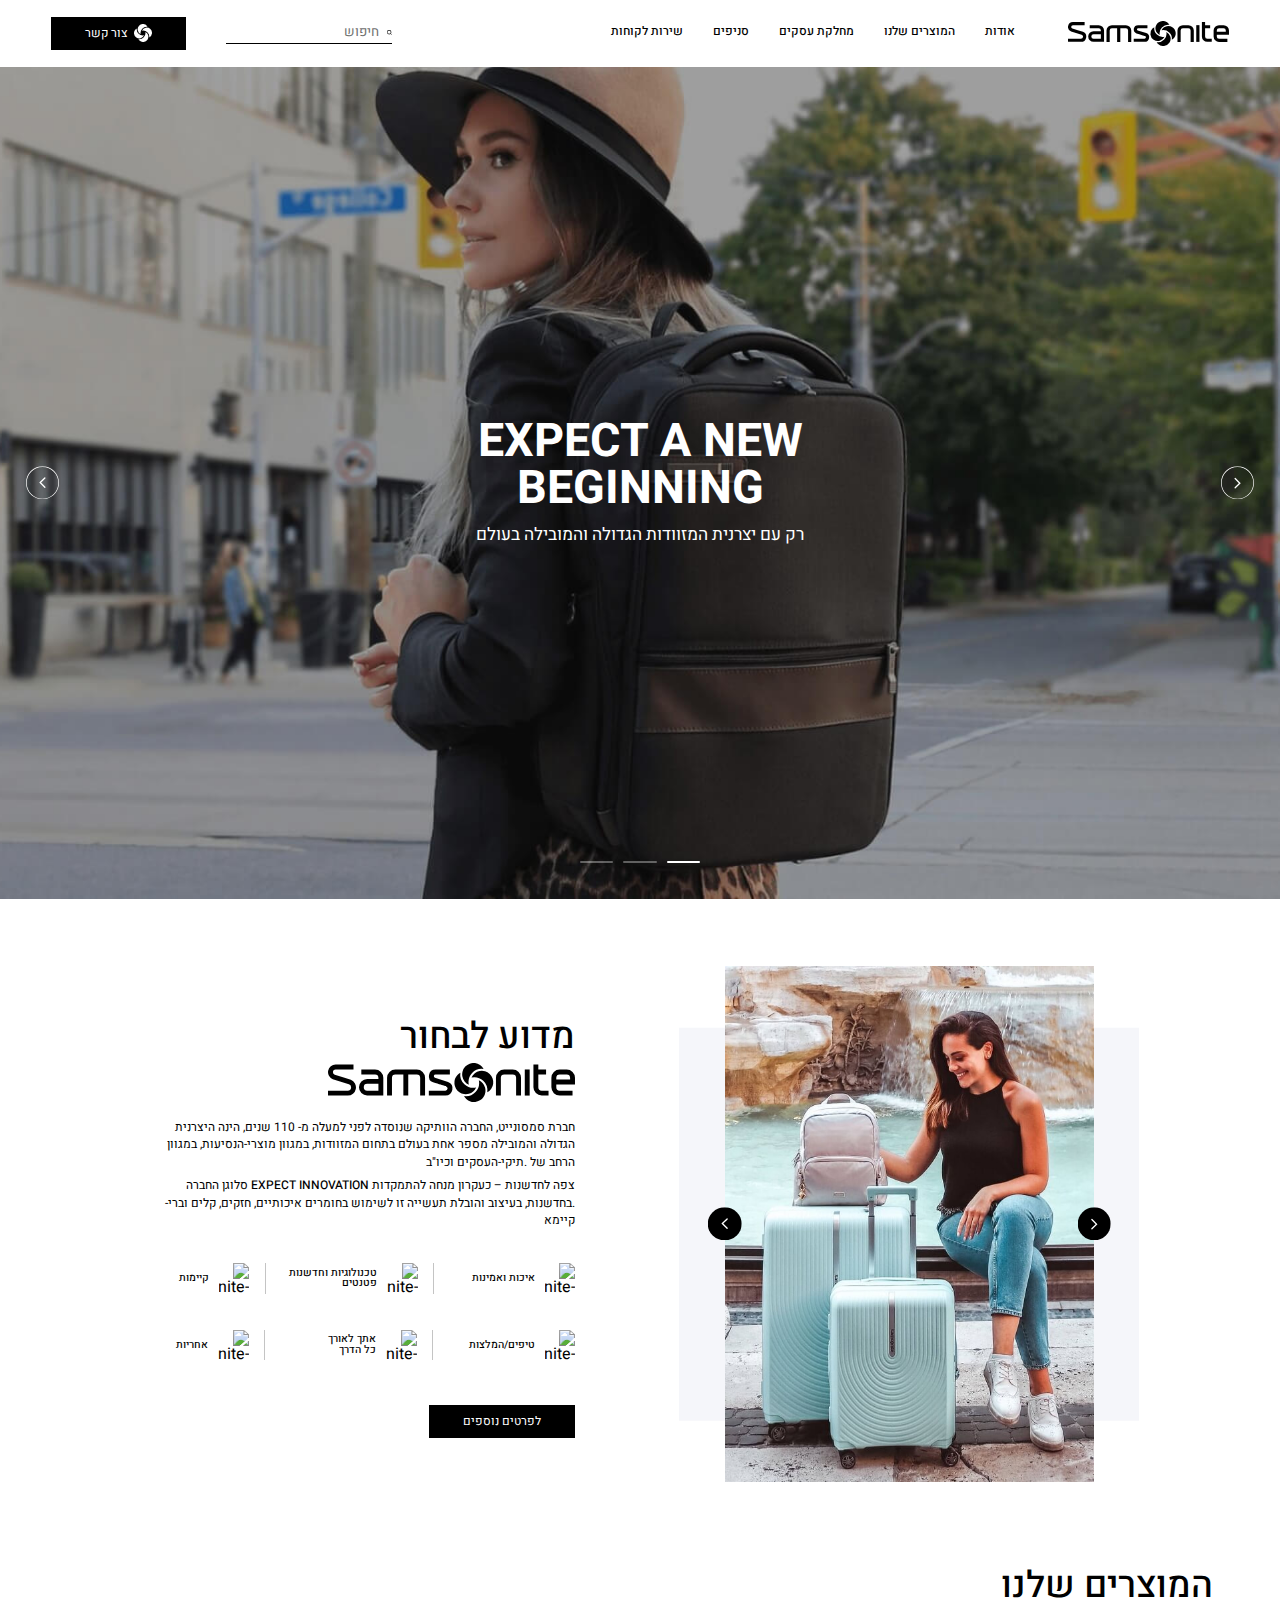
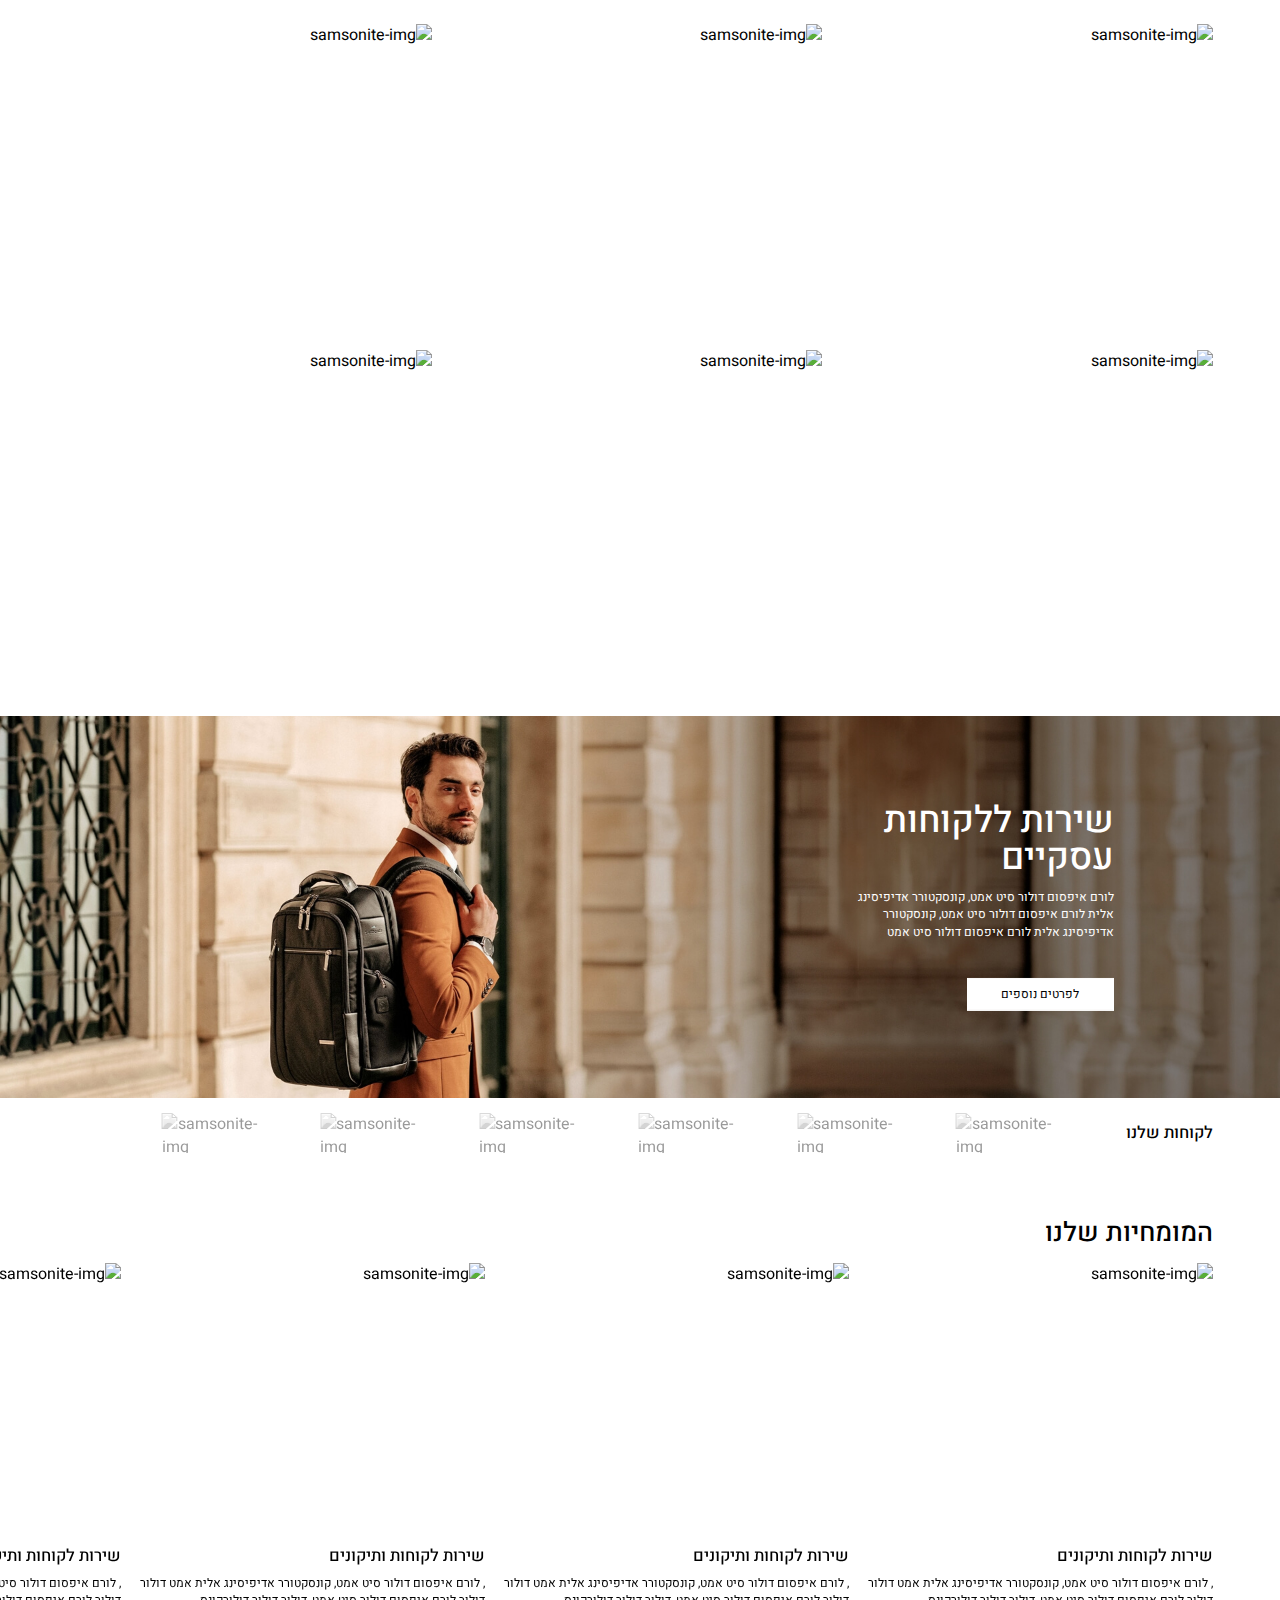
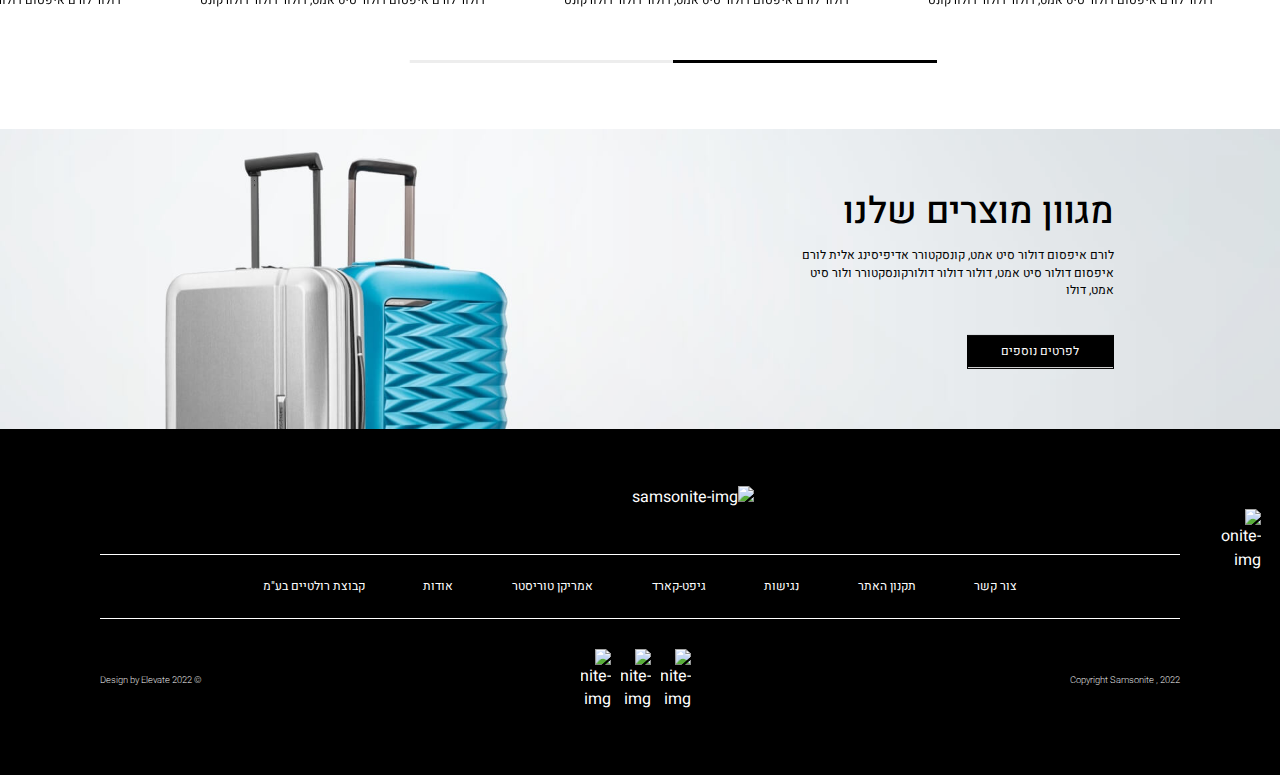
==== index.html @ e9f5799f "[ADD] - Homepage" ====
<!DOCTYPE html>
<html lang="he-IL" dir="rtl">

<head>
  <!-- Meta -->
  <meta charset="UTF-8">
  <meta name="viewport" content="width=device-width, initial-scale=1.0">
  <meta name="description" content="Samsonite">
  <title>Samsonite</title>

  <!-- Font -->
  <link rel="preconnect" href="https://fonts.googleapis.com">
  <link rel="preconnect" href="https://fonts.gstatic.com" crossorigin>
  <link href="https://fonts.googleapis.com/css2?family=Heebo:wght@300;400;500;700&display=swap" rel="stylesheet">

  <!-- Style (Vendor) -->
  <link rel="stylesheet" href="css/swiper-bundle.min.css">

  <!-- Style -->
  <link rel="stylesheet" href="css/elevate-framework.css">
  <link rel="stylesheet" href="css/style.css">

  <!-- Favicon -->
  <link rel="icon" href="img/favicon.png">
</head>

<body class="home-page">

  <!-- Header -->
  <header class="header">
    <div class="container">
      <!-- Hamburger -->
      <div class="header-hamburger d-mobile">
        <a href="#"><img class="lazy" data-src="img/global/hamburger.svg" alt="samsonite-img"></a>
      </div>
      <!-- Logo -->
      <div class="header-logo">
        <a href="#">
          <img class="lazy" data-src="img/global/logo.svg" alt="samsonite-img">
        </a>
      </div>
      <!-- Menu -->
      <div class="header-menu">
        <!-- Links -->
        <div class="header-links">
          <ul class="f-d-18 f-m-40 medium">
            <!-- Item -->
            <li>
              <a href="#">
                אודות
              </a>
            </li>
            <!-- Item -->
            <li>
              <a href="#" class="header-dropdown-collapse">המוצרים שלנו</a>
              <div class="header-dropdown-menu">
                <!-- Accordion -->
                <div class="accordion">
                  <!-- Collapsible -->
                  <div class="collapsible">
                    <!-- Toggler -->
                    <div class="collapse-toggler f-d-18 f-m-34 medium">
                      <img class="lazy d-desktop" data-src="img/global/menu-img-1.jpg" alt="samsonite-img">
                      תיקי עסקים/מחשב
                      <div class="simbol d-mobile">
                        <div class="plus">+</div>
                        <div class="minus">-</div>
                      </div>
                    </div>
                    <!-- Collapse -->
                    <div class="collapse">
                      <div>
                        <p class="f-d-18 f-m-30 light">
                          <a href="#">תיקי גב</a>
                        </p>
                        <p class="f-d-18 f-m-30 light">
                          <a href="#">תיקי צד</a>
                        </p>
                        <p class="f-d-18 f-m-30 light">
                          <a href="#">תיקים על גלגלים</a>
                        </p>
                      </div>
                    </div>
                  </div>
                  <!-- Collapsible -->
                  <div class="collapsible">
                    <!-- Toggler -->
                    <div class="collapse-toggler f-d-18 f-m-34 medium">
                      <img class="lazy d-desktop" data-src="img/global/menu-img-2.jpg" alt="samsonite-img">
                      מזוודות
                      <div class="simbol d-mobile">
                        <div class="plus">+</div>
                        <div class="minus">-</div>
                      </div>
                    </div>
                    <!-- Collapse -->
                    <div class="collapse">
                      <div>
                        <p class="f-d-18 f-m-30 light">
                          <a href="#">קשיחות</a>
                        </p>
                        <p class="f-d-18 f-m-30 light">
                          <a href="#">רכות</a>
                        </p>
                      </div>
                    </div>
                  </div>
                  <!-- Collapsible -->
                  <div class="collapsible">
                    <!-- Toggler -->
                    <div class="collapse-toggler f-d-18 f-m-34 medium">
                      <img class="lazy d-desktop" data-src="img/global/menu-img-3.jpg" alt="samsonite-img">
                      תיקי ילדים
                      <div class="simbol d-mobile">
                        <div class="plus">+</div>
                        <div class="minus">-</div>
                      </div>
                    </div>
                    <!-- Collapse -->
                    <div class="collapse">
                      <div>
                        <p class="f-d-18 f-m-30 light">
                          <a href="#">דיסני</a>
                        </p>
                        <p class="f-d-18 f-m-30 light">
                          <a href="#">תיקי גב ופנאי</a>
                        </p>
                        <p class="f-d-18 f-m-30 light">
                          <a href="#">מזוודות</a>
                        </p>
                      </div>
                    </div>
                  </div>
                  <!-- Collapsible -->
                  <div class="collapsible">
                    <!-- Toggler -->
                    <div class="collapse-toggler f-d-18 f-m-34 medium">
                      <img class="lazy d-desktop" data-src="img/global/menu-img-4.jpg" alt="samsonite-img">
                      תיקי נשים
                      <div class="simbol d-mobile">
                        <div class="plus">+</div>
                        <div class="minus">-</div>
                      </div>
                    </div>
                    <!-- Collapse -->
                    <div class="collapse">
                      <div>
                        <p class="f-d-18 f-m-30 light">
                          <a href="#">תיקי עסקים/מחשב</a>
                        </p>
                        <p class="f-d-18 f-m-30 light">
                          <a href="#">אופנה</a>
                        </p>
                      </div>
                    </div>
                  </div>
                  <!-- Collapsible -->
                  <div class="collapsible">
                    <!-- Toggler -->
                    <div class="collapse-toggler f-d-18 f-m-34 medium">
                      <img class="lazy d-desktop" data-src="img/global/menu-img-5.jpg" alt="samsonite-img">
                      מוצרים נלווים
                      <div class="simbol d-mobile">
                        <div class="plus">+</div>
                        <div class="minus">-</div>
                      </div>
                    </div>
                    <!-- Collapse -->
                    <div class="collapse">
                      <div>
                        <p class="f-d-18 f-m-30 light">
                          <a href="#">אביזרי נוחות לנסיעה</a>
                        </p>
                        <p class="f-d-18 f-m-30 light">
                          <a href="#">תיקי רחצה</a>
                        </p>
                        <p class="f-d-18 f-m-30 light">
                          <a href="#">מטריות</a>
                        </p>
                        <p class="f-d-18 f-m-30 light">
                          <a href="#">ארנקים</a>
                        </p>
                      </div>
                    </div>
                  </div>
                  <!-- Collapsible -->
                  <div class="collapsible">
                    <!-- Toggler -->
                    <div class="collapse-toggler f-d-18 f-m-34 medium">
                      <img class="lazy d-desktop" data-src="img/global/menu-img-6.jpg" alt="samsonite-img">
                      חדש
                      <div class="simbol d-mobile">
                        <div class="plus">+</div>
                        <div class="minus">-</div>
                      </div>
                    </div>
                    <!-- Collapse -->
                    <div class="collapse">
                      <div>
                        <p class="f-d-18 f-m-30 light">
                          <a href="#">קולקציות חדשות</a>
                        </p>
                        <p class="f-d-18 f-m-30 light">
                          <a href="#">מבצעים</a>
                        </p>
                      </div>
                    </div>
                  </div>
                </div>
              </div>
            </li>
            <!-- Item -->
            <li>
              <a href="#">
                מחלקת עסקים
              </a>
            </li>
            <!-- Item -->
            <li>
              <a href="#">
                סניפים
              </a>
            </li>
            <!-- Item -->
            <li>
              <a href="#">
                שירות לקוחות
              </a>
            </li>
          </ul>
        </div>
      </div>
      <!-- Search -->
      <div class="header-search">
        <div class="d-desktop">
          <form>
            <a href="#"><img class="lazy" data-src="img/icons/search.svg" alt="samsonite-img"></a>
            <input type="text" class="f-d-20" placeholder="חיפוש">
          </form>
        </div>
        <div class="d-mobile">
          <a href="#"><img class="lazy" data-src="img/icons/search.svg" alt="samsonite-img"></a>
        </div>
      </div>
      <!-- Btn -->
      <div class="header-btn d-desktop">
        <a href="#" class="btn btn-secondary"><span><img class="lazy" data-src="img/global/logo-icon.svg" alt="samsonite-img"> צור קשר</span></a>
      </div>
    </div>
  </header>

  <!-- Banner -->
  <div class="banner">
    <div class="swiper">
      <div class="swiper-wrapper">
        <!-- Slide -->
        <div class="swiper-slide">
          <!-- Text -->
          <div class="text">
            <h1 class="f-d-70 f-m-75">EXPECT A NEW
              <br>BEGINNING</h1>
            <p class="f-d-26 f-m-32">רק עם יצרנית המזוודות הגדולה והמובילה בעולם</p>
          </div>
          <!-- Img -->
          <div class="img">
            <picture>
              <source media="(min-width:1024px)" srcset="img/home/banner.jpg">
              <img class="lazy" data-src="img/home/banner-mobile.jpg" alt="samsonite-img">
            </picture>
          </div>
        </div>
        <!-- Slide -->
        <div class="swiper-slide">
          <!-- Text -->
          <div class="text">
            <h1 class="f-d-70 f-m-75">EXPECT A NEW
              <br>BEGINNING</h1>
            <p class="f-d-26 f-m-32">רק עם יצרנית המזוודות הגדולה והמובילה בעולם</p>
          </div>
          <!-- Img -->
          <div class="img">
            <picture>
              <source media="(min-width:1024px)" srcset="img/home/banner.jpg">
              <img class="lazy" data-src="img/home/banner-mobile.jpg" alt="samsonite-img">
            </picture>
          </div>
        </div>
        <!-- Slide -->
        <div class="swiper-slide">
          <!-- Text -->
          <div class="text">
            <h1 class="f-d-70 f-m-75">EXPECT A NEW
              <br>BEGINNING</h1>
            <p class="f-d-26 f-m-32">רק עם יצרנית המזוודות הגדולה והמובילה בעולם</p>
          </div>
          <!-- Img -->
          <div class="img">
            <picture>
              <source media="(min-width:1024px)" srcset="img/home/banner.jpg">
              <img class="lazy" data-src="img/home/banner-mobile.jpg" alt="samsonite-img">
            </picture>
          </div>
        </div>
      </div>
      <div class="swiper-pagination"></div>
      <div class="swiper-navigation">
        <a href="#" class="prev"><img class="lazy" data-src="img/icons/chevron-right-circle.svg" alt="samsonite-img"></a>
        <a href="#" class="next"><img class="lazy" data-src="img/icons/chevron-left-circle.svg" alt="samsonite-img"></a>
      </div>
    </div>
  </div>

  <!-- Why -->
  <div class="why">
    <div class="container">
      <!-- Img -->
      <div class="img d-desktop">
        <div class="swiper">
          <div class="swiper-wrapper">
            <!-- Slide -->
            <div class="swiper-slide">
              <img class="lazy" data-src="img/home/why.jpg" alt="samsonite-img">
            </div>
            <!-- Slide -->
            <div class="swiper-slide">
              <img class="lazy" data-src="img/home/why.jpg" alt="samsonite-img">
            </div>
            <!-- Slide -->
            <div class="swiper-slide">
              <img class="lazy" data-src="img/home/why.jpg" alt="samsonite-img">
            </div>
          </div>
          <div class="swiper-navigation">
            <a href="#" class="prev"><img class="lazy" data-src="img/icons/chevron-right-circle-black.svg" alt="samsonite-img"></a>
            <a href="#" class="next"><img class="lazy" data-src="img/icons/chevron-left-circle-black.svg" alt="samsonite-img"></a>
          </div>
        </div>
      </div>
      <!-- Text -->
      <div class="text">
        <h2 class="f-d-55 f-m-55 medium">מדוע לבחור <img class="lazy" data-src="img/global/logo.svg" alt="samsonite-img"></h2>
        <div class="text-collapse">
          <div class="text-content">
            <p class="f-d-18 f-m-30"> חברת סמסונייט, החברה הוותיקה שנוסדה לפני למעלה מ- 110 שנים, הינה היצרנית הגדולה
              והמובילה מספר אחת בעולם בתחום המזוודות, במגוון מוצרי-הנסיעות, במגוון הרחב של
             .תיקי-העסקים וכיו"ב</p>
            <p class="f-d-18 f-m-30">
              צפה לחדשנות – כעקרון מנחה להתמקדות <span class="medium">EXPECT INNOVATION</span> סלוגן החברה
              .בחדשנות, בעיצוב והובלת תעשייה זו לשימוש בחומרים איכותיים, חזקים, קלים וברי-קיימא
            </p>
          </div>
          <div class="text-collapse-toggler d-mobile">
            <a href="#" class="f-m-30 medium">קרא עוד <span class="bold">+</span></a>
          </div>
        </div>
        <div class="icons">
          <ul>
            <!-- Item -->
            <li>
              <img class="lazy" data-src="img/icons/shield.svg" alt="samsonite-img">
              <p class="f-d-16 f-m-30 medium">איכות ואמינות</p>
            </li>
            <!-- Item -->
            <li>
              <img class="lazy" data-src="img/icons/suitcase.svg" alt="samsonite-img">
              <p class="f-d-16 f-m-30 medium"> טכנולוגיות וחדשנות
                פטנטים</p>
            </li>
            <!-- Item -->
            <li>
              <img class="lazy" data-src="img/icons/shield.svg" alt="samsonite-img">
              <p class="f-d-16 f-m-30 medium"> קיימות</p>
            </li>
            <!-- Item -->
            <li>
              <img class="lazy" data-src="img/icons/lightbulb.svg" alt="samsonite-img">
              <p class="f-d-16 f-m-30 medium">טיפים/המלצות</p>
            </li>
            <!-- Item -->
            <li>
              <img class="lazy" data-src="img/icons/checkmark.svg" alt="samsonite-img">
              <p class="f-d-16 f-m-30 medium">אתך לאורך
               <br> כל הדרך</p>
            </li>
            <!-- Item -->
            <li>
              <img class="lazy" data-src="img/icons/shield.svg" alt="samsonite-img">
              <p class="f-d-16 f-m-30 medium">אחריות</p>
            </li>
          </ul>
        </div>
        <div class="d-desktop">
          <a href="#" class="btn btn-secondary"><span>לפרטים נוספים</span></a>
        </div>
      </div>
    </div>
  </div>

  <!-- Categories Display -->
  <div class="categories-display">
    <div class="container">
      <h2 class="f-d-55 f-m-55 medium">המוצרים שלנו</h2>
      <ul>
        <!-- Item -->
        <li>
          <div>
            <div class="img">
              <img class="lazy" data-src="img/home/category-1.jpg" alt="samsonite-img">
            </div>
            <div class="text">
              <h3 class="f-d-45 f-m-48 medium">תיקי עסקים/מחשב</h3>
              <p class="f-d-18 f-m-30">תיקי גב | תיקי צד | תיקים על גלגלים</p>
              <a href="#" class="btn btn-primary"><span>גלו עוד</span></a>
            </div>
          </div>
        </li>
        <!-- Item -->
        <li>
          <div>
            <div class="img">
              <img class="lazy" data-src="img/home/category-2.jpg" alt="samsonite-img">
            </div>
            <div class="text">
              <h3 class="f-d-45 f-m-48 medium">מזוודות</h3>
              <p class="f-d-18 f-m-30">קשיחות | רכות</p>
              <a href="#" class="btn btn-primary"><span>גלו עוד</span></a>
            </div>
          </div>
        </li>
        <!-- Item -->
        <li>
          <div>
            <div class="img">
              <img class="lazy" data-src="img/home/category-3.jpg" alt="samsonite-img">
            </div>
            <div class="text">
              <h3 class="f-d-45 f-m-48 medium">תיקי נשים</h3>
              <p class="f-d-18 f-m-30">תיקי עסקים/מחשב | אופנה</p>
              <a href="#" class="btn btn-primary"><span>גלו עוד</span></a>
            </div>
          </div>
        </li>
        <!-- Item -->
        <li>
          <div>
            <div class="img">
              <img class="lazy" data-src="img/home/category-4.jpg" alt="samsonite-img">
            </div>
            <div class="text">
              <h3 class="f-d-45 f-m-48 medium">תיקי ילדים</h3>
              <p class="f-d-18 f-m-30">דיסני | תיקי גב ופנאי | מזוודות</p>
              <a href="#" class="btn btn-primary"><span>גלו עוד</span></a>
            </div>
          </div>
        </li>
        <!-- Item -->
        <li>
          <div>
            <div class="img">
              <img class="lazy" data-src="img/home/category-5.jpg" alt="samsonite-img">
            </div>
            <div class="text">
              <h3 class="f-d-45 f-m-48 medium">מוצרים נלווים</h3>
              <p class="f-d-18 f-m-30">אביזרי נוחות לנסיעה | תיקי רחצה | מטריות | ארנקים</p>
              <a href="#" class="btn btn-primary"><span>גלו עוד</span></a>
            </div>
          </div>
        </li>
        <!-- Item -->
        <li>
          <div>
            <div class="img">
              <img class="lazy" data-src="img/home/category-6.jpg" alt="samsonite-img">
            </div>
            <div class="text">
              <h3 class="f-d-45 f-m-48 medium">חדש</h3>
              <p class="f-d-18 f-m-30">קולקציות חדשות | מבצעים</p>
              <a href="#" class="btn btn-primary"><span>גלו עוד</span></a>
            </div>
          </div>
        </li>
      </ul>
    </div>
  </div>

  <!-- Customers -->
  <div class="customers">
    <!-- Top -->
    <div class="top">
      <div class="img">
        <picture>
          <source media="(min-width:1024px)" srcset="img/home/customers.jpg">
          <img class="lazy" data-src="img/home/customers-mobile.jpg" alt="samsonite-img">
        </picture>
      </div>
      <div class="text">
        <h2 class="f-d-55 f-m-55 medium">שירות ללקוחות
         <br> עסקיים</h2>
        <p class="f-d-18 f-m-30"> לורם איפסום דולור סיט אמט, קונסקטורר אדיפיסינג אלית
          לורם איפסום דולור סיט אמט, קונסקטורר אדיפיסינג אלית 
          לורם איפסום דולור סיט אמט</p>
        <a href="#" class="btn btn-tertiary"><span>לפרטים נוספים</span></a>
      </div>
    </div>
    <!-- Bottom -->
    <div class="bottom">
      <h3 class="f-d-25 f-m-42 medium">לקוחות שלנו</h3>
      <div class="swiper" dir="ltr">
        <div class="swiper-wrapper">
          <!-- Slide -->
          <div class="swiper-slide">
            <img class="lazy" data-src="img/global/customer-logo-1.jpg" alt="samsonite-img">
          </div>
          <!-- Slide -->
          <div class="swiper-slide">
            <img class="lazy" data-src="img/global/customer-logo-2.jpg" alt="samsonite-img">
          </div>
          <!-- Slide -->
          <div class="swiper-slide">
            <img class="lazy" data-src="img/global/customer-logo-3.jpg" alt="samsonite-img">
          </div>
          <!-- Slide -->
          <div class="swiper-slide">
            <img class="lazy" data-src="img/global/customer-logo-4.jpg" alt="samsonite-img">
          </div>
          <!-- Slide -->
          <div class="swiper-slide">
            <img class="lazy" data-src="img/global/customer-logo-5.jpg" alt="samsonite-img">
          </div>
          <!-- Slide -->
          <div class="swiper-slide">
            <img class="lazy" data-src="img/global/customer-logo-6.jpg" alt="samsonite-img">
          </div>
          <!-- Slide -->
          <div class="swiper-slide">
            <img class="lazy" data-src="img/global/customer-logo-7.jpg" alt="samsonite-img">
          </div>
        </div>
      </div>
    </div>
  </div>

  <!-- Expertise -->
  <div class="expertise">
    <div class="container">
      <h2 class="f-d-40 f-m-50 medium">המומחיות שלנו</h2>
      <div class="swiper">
        <div class="swiper-wrapper">
          <!-- Slide -->
          <div class="swiper-slide">
            <div class="img"><img class="lazy" data-src="img/home/expertise-1.jpg" alt="samsonite-img"></div>
            <div class="text">
              <h3 class="f-d-25 f-m-38 medium">שירות לקוחות ותיקונים</h3>
              <p class="f-d-18 f-m-30">, לורם איפסום דולור סיט אמט, קונסקטורר אדיפיסינג אלית אמט
                דולור דולור  לורם איפסום דולור סיט אמט, דולור דולור דולורקונס</p>
            </div>
          </div>
          <!-- Slide -->
          <div class="swiper-slide">
            <div class="img"><img class="lazy" data-src="img/home/expertise-2.jpg" alt="samsonite-img"></div>
            <div class="text">
              <h3 class="f-d-25 f-m-38 medium">שירות לקוחות ותיקונים</h3>
              <p class="f-d-18 f-m-30">, לורם איפסום דולור סיט אמט, קונסקטורר אדיפיסינג אלית אמט
                דולור דולור  לורם איפסום דולור סיט אמט, דולור דולור דולורקונס</p>
            </div>
          </div>
          <!-- Slide -->
          <div class="swiper-slide">
            <div class="img"><img class="lazy" data-src="img/home/expertise-3.jpg" alt="samsonite-img"></div>
            <div class="text">
              <h3 class="f-d-25 f-m-38 medium">שירות לקוחות ותיקונים</h3>
              <p class="f-d-18 f-m-30">, לורם איפסום דולור סיט אמט, קונסקטורר אדיפיסינג אלית אמט
                דולור דולור  לורם איפסום דולור סיט אמט, דולור דולור דולורקונס</p>
            </div>
          </div>
          <!-- Slide -->
          <div class="swiper-slide">
            <div class="img"><img class="lazy" data-src="img/home/expertise-4.jpg" alt="samsonite-img"></div>
            <div class="text">
              <h3 class="f-d-25 f-m-38 medium">שירות לקוחות ותיקונים</h3>
              <p class="f-d-18 f-m-30">, לורם איפסום דולור סיט אמט, קונסקטורר אדיפיסינג אלית אמט
                דולור דולור  לורם איפסום דולור סיט אמט, דולור דולור דולורקונס</p>
            </div>
          </div>
        </div>
        <div class="swiper-pagination"></div>
      </div>
    </div>
  </div>

  <!-- Banner 2 -->
  <div class="banner-2">
    <!-- Img -->
    <div class="img">
      <picture>
        <source media="(min-width:1024px)" srcset="img/home/banner-2.jpg">
        <img class="lazy" data-src="img/home/banner-2-mobile.jpg" alt="samsonite-img">
      </picture>
    </div>
    <!-- Text -->
    <div class="text">
      <h2 class="f-d-55 f-m-55 medium">מגוון מוצרים שלנו</h2>
      <p class="f-d-18 f-m-30">לורם איפסום דולור סיט אמט, קונסקטורר אדיפיסינג אלית לורם איפסום 
        דולור סיט אמט, דולור דולור דולורקונסקטורר ולור סיט אמט, דולו</p>
      <a href="#" class="btn btn-secondary"><span>לפרטים נוספים</span></a>
    </div>
  </div>

  <!-- Footer -->
  <div class="footer">
    <div class="container">
      <!-- Logo -->
      <div class="footer-logo">
        <img class="lazy" data-src="img/global/logo-white.svg" alt="samsonite-img">
      </div>
      <!-- Links -->
      <div class="footer-links">
        <ul class="f-d-18 f-m-38">
          <!-- Item -->
          <li>
            <a href="#">צור קשר</a>
          </li>
          <!-- Item -->
          <li>
            <a href="#">תקנון האתר</a>
          </li>
          <!-- Item -->
          <li>
            <a href="#">נגישות</a>
          </li>
          <!-- Item -->
          <li>
            <a href="#">גיפט-קארד</a>
          </li>
          <!-- Item -->
          <li>
            <a href="#">אמריקן טוריסטר</a>
          </li>
          <!-- Item -->
          <li>
            <a href="#">אודות</a>
          </li>
          <!-- Item -->
          <li>
            <a href="#">קבוצת רולטיים בע"מ</a>
          </li>
        </ul>
      </div>
      <!-- Bottom -->
      <div class="footer-bottom">
        <p class="f-d-14 f-m-24 light">Copyright Samsonite , 2022</p>
        <div class="social">
          <ul>
            <li><a href="#"><img class="lazy" data-src="img/icons/wa-white-circle.svg" alt="samsonite-img"></a></li>
            <li><a href="#"><img class="lazy" data-src="img/icons/fb-white-circle.svg" alt="samsonite-img"></a></li>
            <li><a href="#"><img class="lazy" data-src="img/icons/tw-white-circle.svg" alt="samsonite-img"></a></li>
          </ul>
        </div>
        <a href="https://portfolio.elevate.co.il/" target="_blank" class="f-d-14 f-m-24 light">© 2022 Design by Elevate</a>
      </div>
    </div>
    <a href="#" class="back-to-top"><img class="lazy" data-src="img/icons/arrow-up-circle.svg" alt="samsonite-img"></a>
  </div>

  <!-- Sticky Mobile -->
  <div class="sticky-mobile d-mobile">
    <div class="accessebility">
      <a href="#">
        <img class="lazy" data-src="img/icons/accessebility.svg" alt="samsonite-img">
        <p class="f-m-26">נגישות</p>
      </a>
    </div>
    <a href="#" class="btn btn-secondary"><span><img class="lazy" data-src="img/global/logo-icon.svg" alt="samsonite-img"> צור קשר</span></a>
  </div>

  <!-- Script (Vendor) -->
  <script src="js/swiper-bundle.min.js"></script>
  <script src="js/gsap.min.js"></script>

  <!-- Script -->
  <script src="js/elevate-framework.js"></script>
  <script src="js/app.js"></script>

  <!-- Lazy Loading -->
  <script src="js/lazyload.min.js"></script>
  <script>
    (function () {
      ll = new LazyLoad({});
    })();
  </script>

</body>

</html>
---- css/elevate-framework.css ----
/* #Global
================================================== */
body {
  font-weight: 400;
  line-height: 1.4;
  letter-spacing: 0;
  max-width: 100%;
}

body.no-scroll {
  overflow: hidden;
}

*,
*::after,
*::before {
  margin: 0;
  padding: 0;
  box-sizing: border-box;
}

*:focus {
  outline: none;
  box-shadow: none;
}

h1,
h2,
h3,
h4,
h5,
h6,
p {
  padding: 0;
  margin: 0;
}

figure {
  margin: 0;
  padding: 0;
}

img,
video,
picture {
  max-width: 100%;
  display: block;
}

ul {
  list-style: none;
}

a {
  text-decoration: none;
  color: inherit;
}

button {
  cursor: pointer;
}

input,
textarea,
button {
  font-family: inherit;
}

/* #Utilities
================================================== */
.container {
  margin: 0 auto;
}

.d-desktop {
  display: block;
}

.d-mobile {
  display: none;
}

.d-block {
  display: block;
}

.m-0 {
  margin: 0!important;
}

.my-0 {
  margin-top: 0!important;
  margin-bottom: 0!important;
}

.mr-auto {
  margin-right: auto!important;
}

.p-0 {
  padding: 0!important;
}

@media (max-width: 1023.98px) {
  .d-desktop {
    display: none;
  }

  .d-mobile {
    display: block;
  }

  .d-none-mobile {
    display: none !important;
  }
}

/* #Typography
================================================== */
/* Font Desktop (f-d) */
/* Fonts made from 1920px desktop design */

.f-d-14 {font-size: 0.73vw !important; /* 14px */ }
.f-d-16 {font-size: 0.83vw !important; /* 16px */ }
.f-d-17 {font-size: 0.88vw !important; /* 17px */ }
.f-d-18 {font-size: 0.94vw !important; /* 18px */ }
.f-d-19 {font-size: 0.989vw !important; /* 19px */ }
.f-d-20 {font-size: 1.04vw !important; /* 20px */ }
.f-d-21 {font-size: 1.09vw !important; /* 21px */ }
.f-d-22 {font-size: 1.15vw !important; /* 22px */ }
.f-d-24 {font-size: 1.25vw !important; /* 24px */ }
.f-d-25 {font-size: 1.3vw !important; /* 25px */ }
.f-d-26 {font-size: 1.35vw !important; /* 26px */ }
.f-d-27 {font-size: 1.4vw !important; /* 27px */ }
.f-d-28 {font-size: 1.45vw !important; /* 28px */ }
.f-d-30 {font-size: 1.56vw !important; /* 30px */ }
.f-d-32 {font-size: 1.66vw !important; /* 32px */ }
.f-d-35 {font-size: 1.82vw !important; /* 35px */ }
.f-d-36 {font-size: 1.875vw !important; /* 36px */ }
.f-d-38 {font-size: 1.98vw !important; /* 38px */ }
.f-d-40 {font-size: 2.08vw !important; /* 40px */ }
.f-d-42 {font-size: 2.18vw !important; /* 42px */ }
.f-d-45 {font-size: 2.35vw !important; /* 45px */ }
.f-d-47 {font-size: 2.44vw !important; /* 47px */ }
.f-d-48 {font-size: 2.5vw !important; /* 48px */ }
.f-d-50 {font-size: 2.6vw !important; /* 50px */ }
.f-d-52 {font-size: 2.7vw !important; /* 52px */ }
.f-d-55 {font-size: 2.86vw !important; /* 55px */ }
.f-d-58 {font-size: 3vw !important; /* 58px */ }
.f-d-60 {font-size: 3.125vw !important; /* 60px */ }
.f-d-65 {font-size: 3.38vw !important; /* 65px */ }
.f-d-70 {font-size: 3.64vw !important; /* 70px */ }
.f-d-75 {font-size: 3.9vw !important; /* 75px */ }
.f-d-80 {font-size: 4.16vw !important; /* 80px */ }
.f-d-85 {font-size: 4.43vw !important; /* 85px */ }
.f-d-90 {font-size: 4.68vw !important; /* 90px */ }
.f-d-95 {font-size: 4.95vw !important; /* 95px */ }
.f-d-100 {font-size: 5.2vw !important; /* 100px */ }

/* Font Mobile (f-m) */
/* Fonts made from 750px desktop design */

@media (max-width: 1023.98px) {
  .f-m-14 {font-size: 1.86vw !important; /* 14px */ }
  .f-m-16 {font-size: 2.13vw !important; /* 16px */ }
  .f-m-17 {font-size: 2.26vw !important; /* 17px */ }
  .f-m-18 {font-size: 2.4vw !important; /* 18px */ }
  .f-m-19 {font-size: 2.53vw !important; /* 19px */ }
  .f-m-20 {font-size: 2.66vw !important; /* 20px */ }
  .f-m-21 {font-size: 2.8vw !important; /* 21px */ }
  .f-m-22 {font-size: 2.93vw !important; /* 22px */ }
  .f-m-24 {font-size: 3.2vw !important; /* 24px */ }
  .f-m-25 {font-size: 3.33vw !important; /* 25px */ }
  .f-m-26 {font-size: 3.46vw !important; /* 26px */ }
  .f-m-27 {font-size: 3.6vw !important; /* 27px */ }
  .f-m-28 {font-size: 3.73vw !important; /* 28px */ }
  .f-m-30 {font-size: 4vw !important; /* 30px */ }
  .f-m-32 {font-size: 4.26vw !important; /* 32px */ }
  .f-m-34 {font-size: 4.53vw !important; /* 34px */ }
  .f-m-35 {font-size: 4.66vw !important; /* 35px */ }
  .f-m-36 {font-size: 4.8vw !important; /* 36px */ }
  .f-m-38 {font-size: 5vw !important; /* 38px */ }
  .f-m-40 {font-size: 5.33vw !important; /* 40px */ }
  .f-m-42 {font-size: 5.6vw !important; /* 42px */ }
  .f-m-45 {font-size: 6vw !important; /* 45px */ }
  .f-m-47 {font-size: 6.26vw !important; /* 47px */ }
  .f-m-48 {font-size: 6.4vw !important; /* 48px */ }
  .f-m-50 {font-size: 6.66vw !important; /* 50px */ }
  .f-m-52 {font-size: 6.93vw !important; /* 52px */ }
  .f-m-55 {font-size: 7.33vw !important; /* 55px */ }
  .f-m-60 {font-size: 8vw !important; /* 60px */ }
  .f-m-65 {font-size: 8.66vw !important; /* 65px */ }
  .f-m-70 {font-size: 9.33vw !important; /* 70px */ }
  .f-m-75 {font-size: 10vw !important; /* 75px */ }
  .f-m-80 {font-size: 10.66vw !important; /* 80px */ }
  .f-m-85 {font-size: 11.33vw !important; /* 85px */ }
  .f-m-90 {font-size: 12vw !important; /* 90px */ }
  .f-m-95 {font-size: 12.66vw !important; /* 95px */ }
  .f-m-100 {font-size: 13.3vw !important; /* 100px */ }
  .f-m-105 {font-size: 14vw !important; /* 105px */ }
}

.ultra-light {
  font-weight: 100 !important;
}

.light {
  font-weight: 200 !important;
}

.regular {
  font-weight: 400 !important;
}

.medium {
  font-weight: 500 !important;
}

.semi-bold {
  font-weight: 600 !important;
}

.bold {
  font-weight: 700 !important;
}

.ultra-bold {
  font-weight: 800 !important;
}

.black {
  font-weight: 900 !important;
}

.text-left {
  text-align: left!important;
}

.text-center {
  text-align: center!important;
}

.text-right {
  text-align: right!important;
}

.ratio-16-9 {
  position: relative;
  padding-top: 56.25%;
  width: 100%;
}

.ratio-8-5 {
  position: relative;
  padding-top: 62.5%;
  width: 100%;
}

.ratio-4-3 {
  position: relative;
  padding-top: 75%;
  width: 100%;
}

.ratio-16-9 > *,
.ratio-8-5 > *,
.ratio-4-3 > * {
  position: absolute;
  top: 0;
  left: 0;
  width: 100%;
  height: 100%;
  object-fit: cover;
}

h1,
h2,
h3,
h4,
h5,
h6 {
  font-size: inherit;
}

/* #Tabs
================================================== */
.tabs .tab-panel {
  height: 0;
  opacity: 0;
  visibility: hidden;
  overflow: hidden;

  transition: opacity .8s ease, visibility .8s ease;
}

.tabs .tab-panel.active {
  height: auto;
  opacity: 1;
  visibility: visible;
}

/* #Accordion
================================================== */
.collapsible > .collapse-toggler .simbol .minus {
  display: none;
}

.collapsible.show > .collapse-toggler .simbol .minus {
  display: block;
}

.collapsible.show > .collapse-toggler .simbol .plus {
  display: none;
}

.collapse {
  overflow: hidden;
  height: 0;
}

.collapse-toggler {
  cursor: pointer;
  user-select: none;
}

/* #Checkbox
================================================== */
.checkbox {
  display: flex;
  align-items: flex-start;
}

.checkbox input {
  width: 20px;
  height: 20px;
  cursor: pointer;
  appearance: none;
  border-radius: 4px;
  border-color: #707070;
  border-width: 1px;
  border-style: solid;
  flex: 0 0 20px;
}

.checkbox input:checked {
  border-color: #1c6bba;
  background-color: #1c6bba;
  background-image: url("data:image/svg+xml,%3Csvg xmlns='http://www.w3.org/2000/svg' viewBox='0 0 12 10' fill='none' %3E %3Cpath stroke='%23ffffff' d='M1 6L4 9L11 1' stroke-width='1.5' stroke-linecap='round' stroke-linejoin='round' %3E %3C/path%3E %3C/svg%3E");
  background-size: 12px 10px;
  background-position: center center;
  background-repeat: no-repeat;
}

.checkbox label {
  padding-right: 7px;
  cursor: pointer;
  user-select: none;
}

/* #Dropdown
================================================== */
.dropdown {
  position: relative;
}

.dropdown .dropdown-menu {
  position: absolute;
  bottom: 0;
  right: 0;
  transform: translateY(100%);
  opacity: 0;
  visibility: hidden;
  transition: all .4s ease;
}

.dropdown.show .dropdown-menu {
  opacity: 1;
  visibility: visible;
}

/* #Custom Select
================================================== */
.custom-select {
  position: relative;
}

.custom-select .select-toggler {
  cursor: pointer;
}

.custom-select .select-menu {
  position: absolute;
  bottom: 0;
  right: 0;
  transform: translateY(100%);
  opacity: 0;
  visibility: hidden;
  transition: all .4s ease;
}

.custom-select.show .select-menu {
  opacity: 1;
  visibility: visible;
}

/* #Popup
================================================== */
.popup {
  position: fixed;
  top: 0;
  left: 0;
  width: 100%;
  height: 100%;
  z-index: 10000;
  opacity: 0;
  visibility: hidden;
  align-items: center;
  justify-content: center;
  transition: all .5s ease;
  background-color: rgba(0, 0, 0, .7);
  display: none;
}

.popup.show {
  opacity: 1;
  visibility: visible;
}

.popup-content {
  width: 52%;
  background-color: white;
}

.popup-close img {
}

@media (max-width: 1023.98px) {
  .popup-backdrop {
    background-color: white;
  }

  .popup-content {
  }

  .popup-close img {
  }
}
---- css/style.css ----
/* #Global
================================================== */
body {
  font-family: 'Heebo', sans-serif;
  line-height: 1.45;
  padding-top: 5.2vw;
}

@media (max-width: 1023.98px) {
  body {
    padding-top: 18.66vw;
  }
}

/* #Swiper Navigation
================================================== */
.swiper-navigation img {
  width: 2.6vw;
}

/* #Swiper Pagination
================================================== */
.swiper-horizontal>.swiper-pagination-bullets,
.swiper-pagination-bullets.swiper-pagination-horizontal {
  bottom: 2.86vw;
  display: flex;
  align-items: center;
  justify-content: center;
}

.swiper-horizontal>.swiper-pagination-bullets .swiper-pagination-bullet,
.swiper-pagination-horizontal.swiper-pagination-bullets .swiper-pagination-bullet {
  margin: 0 .39vw;
}

.swiper-pagination-bullet {
  width: 2.6vw;
  height: 2px;
  border-radius: 500px;
  background: white;
  opacity: .34;
}

.swiper-pagination-bullet-active {
  opacity: 1;
  background: white;
}

@media (max-width: 1023.98px) {

  .swiper-horizontal>.swiper-pagination-bullets,
  .swiper-pagination-bullets.swiper-pagination-horizontal {
    bottom: 4.66vw;
  }

  .swiper-horizontal>.swiper-pagination-bullets .swiper-pagination-bullet,
  .swiper-pagination-horizontal.swiper-pagination-bullets .swiper-pagination-bullet {
    margin: 0 1.66vw;
  }

  .swiper-pagination-bullet {
    width: 10.6vw;
    height: 2px;
  }
}

/* #Buttons
================================================== */
.btn {
  display: inline-flex;
  align-items: center;
  justify-content: center;
  text-align: center;
  position: relative;
  height: 2.6vw;
  font-size: .94vw;
  padding: 0 2.6vw;
  backface-visibility: hidden;
  border: 1px solid transparent;
  transition: all .3s ease;
}

.btn.btn-small {
  padding: 0;
}

.btn.btn-small span {
  padding: 0 .78vw;
}

/* Primary */
.btn-primary {
  color: white;
  padding: 0;
  border-color: white;
}

.btn-primary:hover {
  color: black;
}

.btn-primary span {
  position: relative;
  z-index: 1;
  overflow: hidden;
  height: 100%;
  padding: 0 2.6vw;
  display: flex;
  align-items: center;
  justify-content: center;
  text-align: center;
  backface-visibility: hidden;
  font-size: inherit;
}

.btn-primary span::before {
  content: '';
  position: absolute;
  top: 0;
  left: 0;
  width: 100%;
  height: 100%;
  background-color: white;
  transform: translateY(100%);
  transition: all .3s ease;
  z-index: -1;
  backface-visibility: hidden;
}

.btn-primary:hover span::before {
  transform: translateY(0);
}

/* Secondary */
.btn-secondary {
  color: white;
  padding: 0;
  border-color: black;
}

.btn-secondary:hover {
  color: black;
}

.btn-secondary span {
  position: relative;
  z-index: 1;
  overflow: hidden;
  height: 100%;
  padding: 0 2.6vw;
  display: flex;
  align-items: center;
  justify-content: center;
  text-align: center;
  backface-visibility: hidden;
  font-size: inherit;
  background-color: black;
}

.btn-secondary span::before {
  content: '';
  position: absolute;
  top: 0;
  left: 0;
  width: 100%;
  height: 100%;
  background-color: white;
  transform: translateY(100%);
  transition: all .3s ease;
  z-index: -1;
  backface-visibility: hidden;
}

.btn-secondary:hover span::before {
  transform: translateY(0);
}

/* Tertiary */
.btn-tertiary {
  color: black;
  padding: 0;
  border-color: white;
}

.btn-tertiary:hover {
  color: white;
}

.btn-tertiary span {
  position: relative;
  z-index: 1;
  overflow: hidden;
  height: 100%;
  padding: 0 2.6vw;
  display: flex;
  align-items: center;
  justify-content: center;
  text-align: center;
  backface-visibility: hidden;
  font-size: inherit;
  background-color: white;
}

.btn-tertiary span::before {
  content: '';
  position: absolute;
  top: 0;
  left: 0;
  width: 100%;
  height: 100%;
  background-color: black;
  transform: translateY(100%);
  transition: all .3s ease;
  z-index: -1;
  backface-visibility: hidden;
}

.btn-tertiary:hover span::before {
  transform: translateY(0);
}

@media (max-width: 1023.98px) {
  .btn {
    height: 10vw;
    font-size: 4vw;
    padding: 0 9vw;
  }

  /* Primary */
  .btn-primary {
    padding: 0;
  }

  .btn-primary span {
    padding: 0 9vw;
  }

  /* Secondary */
  .btn-secondary {
    padding: 0;
  }

  .btn-secondary span {
    padding: 0 9vw;
  }

  /* Tertiary */
  .btn-tertiary {
    padding: 0;
  }

  .btn-tertiary span {
    padding: 0 9vw;
  }
}

/* #Header
================================================== */
.header {
  position: fixed;
  top: 0;
  left: 0;
  width: 100%;
  background-color: white;
  z-index: 10000;
  height: 5.2vw;
}

.header .container {
  width: 92%;
  display: flex;
  align-items: center;
  height: 100%;
}

.header-logo img {
  width: 12.55vw;
}

.header-menu {
  height: 100%;
  margin-left: auto;
  margin-right: 4.16vw;
}

.header-links,
.header-links>ul,
.header-links>ul>li,
.header-links>ul>li>a {
  height: 100%;
  display: flex;
  align-items: center;
}

.header-links>ul>li>a {
  border-bottom: 3px solid transparent;
  transition: all .3s ease;
}

.header-links>ul>li>a:hover,
.header-links>ul>li>a.active {
  border-bottom: 3px solid black;
}

.header-links ul {
  display: flex;
}

.header-links ul li:not(:last-child) {
  margin-left: 2.34vw
}

.header-btn .btn {
  color: white !important;
  margin-right: 3.125vw;
}

.header-btn .btn span::before {
  display: none;
}

.header-btn .btn img {
  width: 1.4vw;
  margin-left: .416vw;
}

.header-search form {
  display: flex;
  align-items: center;
  width: 13vw;
  border-bottom: 1px solid black;
}

.header-search form a {
  margin-left: .625vw;
}

.header-search form img {
  width: 1vw;
}

.header-search form input {
  flex-grow: 1;
  border: none;
  background-color: transparent;
  line-height: 1.5;
  color: black;
}

.header-search form input::placeholder {
  color: #707070;
}

.header-dropdown-menu .accordion {
  display: flex;
  justify-content: space-between;
}

.header-dropdown-menu .collapsible {
  flex: 0 0 13.17vw;
}

.header-dropdown-menu .collapse-toggler {
  padding-bottom: .5vw;
  border-bottom: 1px solid #CCCCCC;
}

.header-dropdown-menu .collapse-toggler img {
  width: 100%;
  height: 11.77vw;
  object-fit: cover;
  object-position: center;
  margin-bottom: 1.25vw;
}

.header-dropdown-menu .collapse>div {
  padding-top: .8vw;
}

.header-dropdown-menu .collapse p:not(:last-child) {
  margin-bottom: .5vw;
}

@media (min-width: 1024px) {
  .header-dropdown-menu {
    position: absolute;
    bottom: 0;
    left: 0;
    width: 100%;
    transform: translateY(100%);
    background-color: white;
    padding: 2.34vw 5.2vw 3.125vw 5.2vw;
    opacity: 0;
    visibility: hidden;
    transition: all .4s ease;
  }

  .header-dropdown-menu.show {
    opacity: 1;
    visibility: visible;
  }

  .header-dropdown-menu .collapse {
    height: auto !important;
  }
}

@media (max-width: 1023.98px) {
  .header {
    height: 18.66vw;
  }

  .header .container {
    width: 92%;
    display: flex;
    align-items: center;
    justify-content: space-between;
    height: 100%;
  }

  .header-hamburger img {
    width: 7.46vw;
  }

  .header-logo img {
    width: 45.2vw;
  }

  .header-menu {
    position: absolute;
    top: 18.66vw;
    height: calc(100vh - 18.66vw);
    overflow-y: auto;
    margin-left: 0;
    margin-right: 0;
    width: 100%;
    left: 0;
    background-color: white;
    padding: 0 5.33vw;
    opacity: 0;
    visibility: hidden;
    transition: all .4s ease;
  }

  .header.show .header-menu {
    opacity: 1;
    visibility: visible;
  }

  .header-links,
  .header-links>ul,
  .header-links>ul>li,
  .header-links>ul>li>a {
    height: auto;
    display: block;
    align-items: center;
  }

  .header-links>ul>li>a {
    border-bottom: 3px solid transparent;
    transition: all .3s ease;
  }

  .header-links>ul>li>a:hover,
  .header-links>ul>li>a.active {
    border-bottom: 3px solid transparent;
  }

  .header-links>ul>li>a {
    border-bottom: 1px solid #CCCCCC;
    padding: 4vw 0;
  }

  .header-links ul {
    display: block;
  }

  .header-links ul li:not(:last-child) {
    margin-left: 0;
  }

  .header-search img {
    width: 5vw;
  }

  .header-dropdown-menu .accordion {
    display: block;
  }
  
  .header-dropdown-menu .collapse-toggler {
    padding-bottom: .5vw;
    border-bottom: none;
    display: flex;
    align-items: center;
    justify-content: space-between;
    padding: 2vw 0;
  }
  
  .header-dropdown-menu .collapse>div {
    padding-top: .8vw;
    padding-bottom: 1.33vw;
  }
  
  .header-dropdown-menu .collapse p:not(:last-child) {
    margin-bottom: 3.33vw;
  }

  .header-dropdown-collapse {
    border-bottom: none!important;
  }
}

/* #Footer
================================================== */
.footer {
  background-color: black;
  color: white;
  padding: 4.4vw 0 4.95vw 0;
  position: relative;
}

.footer .container {
  width: 84.34%;
}

.footer-logo {
  margin-bottom: 3.5vw;
}

.footer-logo img {
  width: 17.86vw;
  margin: 0 auto;
}

.footer-links {
  margin-bottom: 2.34vw;
  border-top: 1px solid white;
  border-bottom: 1px solid white;
  padding: 1.8vw 0;
}

.footer-links ul {
  display: flex;
  align-items: center;
  justify-content: center;
  text-align: center;
}

.footer-links ul li:not(:last-child) {
  margin-left: 4.58vw;
}

.footer-bottom {
  display: flex;
  align-items: center;
  justify-content: space-between;
}

.social ul {
  display: flex;
  align-items: center;
  justify-content: center;
}

.social li:not(:last-child) {
  margin-left: .78vw;
}

.social img {
  width: 2.34vw;
}

.back-to-top {
  position: absolute;
  top: 6.25vw;
  right: 1.5vw;
}

.back-to-top img {
  width: 3.125vw;
}

@media (max-width: 1023.98px) {
  .footer {
    padding: 16vw 0 28vw 0;
  }

  .footer .container {
    width: 100%;
  }

  .footer-logo {
    margin-bottom: 13.33vw;
  }

  .footer-logo img {
    width: 62.26vw;
  }

  .footer-links {
    margin-bottom: 20vw;
    border-top: none;
    border-bottom: none;
    padding: 0;
  }

  .footer-links ul {
    display: block;
    line-height: 1;
  }

  .footer-links ul li:not(:last-child) {
    margin-left: 0;
    margin-bottom: 6.5vw;
  }

  .footer-bottom {
    flex-direction: column;
    justify-content: center;
  }

  .footer-bottom p {
    margin-bottom: 2.66vw;
  }

  .social {
    order: -1;
    margin-bottom: 7.33vw;
  }

  .social li:not(:last-child) {
    margin-left: 3.73vw;
  }

  .social img {
    width: 10.93vw;
  }

  .back-to-top {
    display: none;
  }
}

/* #Banner
================================================== */
.banner {
  position: relative;
}

.banner .swiper-slide {
  position: relative;
}

.banner .img img,
.banner .img picture {
  width: 100%;
  height: calc(100vh - 5.25vw);
  object-fit: cover;
  object-position: center;
}

.banner .text {
  position: absolute;
  top: 50%;
  left: 50%;
  transform: translate(-50%, -50%);
  color: white;
  text-align: center;
}

.banner h1 {
  line-height: 1;
  margin-bottom: .78vw;
}

.banner .prev {
  position: absolute;
  top: 50%;
  right: 2vw;
  z-index: 10;
  transform: translateY(-50%);
}

.banner .next {
  position: absolute;
  top: 50%;
  left: 2vw;
  z-index: 10;
  transform: translateY(-50%);
}

@media (max-width: 1023.98px) {

  .banner .img img,
  .banner .img picture {
    height: 138.6vw;
  }

  .banner .text {
    width: 74%;
  }

  .banner h1 {
    margin-bottom: 2.66vw;
  }

  .banner .swiper-navigation {
    display: none;
  }
}

/* #Categories Display
================================================== */
.categories-display {
  padding: 1.5vw 0 5.2vw 0;
}

.categories-display .container {
  width: 89.5%;
}

.categories-display h2 {
  margin-bottom: 1.5vw;
  line-height: 1;
}

.categories-display ul {
  display: flex;
  flex-wrap: wrap;
  margin: -1vw;
}

.categories-display li {
  flex: 0 0 33.33333%;
  padding: 1vw;
}

.categories-display li img {
  width: 100%;
  height: 23.43vw;
  object-fit: cover;
  object-position: center;
}

.categories-display li>div {
  position: relative;
}

.categories-display li .text {
  position: absolute;
  bottom: 1.25vw;
  right: 1.25vw;
  color: white;
}

.categories-display h3 {
  line-height: 1;
  margin-bottom: .5vw;
}

.categories-display p {
  margin-bottom: 2.34vw;
}

@media (max-width: 1023.98px) {
  .categories-display {
    padding: 2.66vw 0 17.33vw 0;
  }

  .categories-display h2 {
    margin-bottom: 4.66vw;
    text-align: center;
  }

  .categories-display ul {
    display: block;
    margin: 0;
  }

  .categories-display li {
    padding: 0;
  }

  .categories-display li:not(:last-child) {
    margin-bottom: 2.66vw;
  }

  .categories-display li img {
    height: 66.66vw;
  }

  .categories-display li .text {
    bottom: 4vw;
    right: 4vw;
    width: 82%;
  }

  .categories-display h3 {
    margin-bottom: 1vw;
  }

  .categories-display p {
    margin-bottom: 6.66vw;
  }
}

/* #Banner 2
================================================== */
.banner-2 {
  position: relative;
}

.banner-2 .img img,
.banner-2 .img picture {
  width: 100%;
}

.banner-2 .text {
  position: absolute;
  top: 50%;
  transform: translateY(-50%);
  right: 13vw;
  width: 25.25vw;
}

.banner-2 h2 {
  margin-bottom: 1vw;
  line-height: 1.2;
}

.banner-2 p {
  margin-bottom: 2.8vw;
}

@media (max-width: 1023.98px) {
  .banner-2 .text {
    top: 12.66vw;
    transform: translateX(50%);
    right: 50%;
    text-align: center;
    width: 83.46%;
  }

  .banner-2 h2 {
    margin-bottom: 2vw;
  }

  .banner-2 p {
    margin-bottom: 6vw;
    line-height: 1.2;
  }
}

/* #Expertise
================================================== */
.expertise {
  padding: 5.2vw 0;
  overflow: hidden;
}

.expertise .container {
  margin-right: 5.2vw;
}

.expertise h2 {
  margin-bottom: 1.3vw;
  line-height: 1;
}

.expertise .swiper-slide {
  padding-left: 1.5vw;
}

.expertise .img {
  margin-bottom: .78vw;
}

.expertise .img img {
  width: 100%;
  height: 21.19vw;
  object-fit: cover;
  object-position: center;
}

.expertise h3 {
  margin-bottom: .5vw;
}

.expertise .swiper {
  padding-bottom: 4.16vw;
  overflow: visible;
}

.expertise .swiper-horizontal>.swiper-pagination-progressbar,
.swiper-pagination-progressbar.swiper-pagination-horizontal,
.swiper-pagination-progressbar.swiper-pagination-vertical.swiper-pagination-progressbar-opposite,
.swiper-vertical>.swiper-pagination-progressbar.swiper-pagination-progressbar-opposite {
  width: 41.14vw;
  height: 3px;
  left: 50%;
  transform: translateX(-50%);
  bottom: 0;
  top: auto;
  margin-left: 5.2vw;
}

.expertise .swiper-pagination-progressbar {
  background: #EDEDED;
}

.expertise .swiper-pagination-progressbar .swiper-pagination-progressbar-fill {
  background: black;
}

@media (max-width: 1023.98px) {
  .expertise {
    padding: 13.33vw 0 17.33vw 0;
  }

  .expertise .container {
    margin-right: 5.33vw;
  }

  .expertise h2 {
    margin-bottom: 5.33vw;
  }

  .expertise .swiper-slide {
    padding-left: 7.73vw;
  }

  .expertise .img {
    margin-bottom: 4vw;
  }

  .expertise .img img {
    height: 79.2vw;
  }

  .expertise h3 {
    margin-bottom: 2vw;
  }

  .expertise .swiper {
    padding-bottom: 10vw;
  }

  .expertise .swiper-horizontal>.swiper-pagination-progressbar,
  .swiper-pagination-progressbar.swiper-pagination-horizontal,
  .swiper-pagination-progressbar.swiper-pagination-vertical.swiper-pagination-progressbar-opposite,
  .swiper-vertical>.swiper-pagination-progressbar.swiper-pagination-progressbar-opposite {
    width: 73%;
    margin-left: 5.33vw;
  }
}

/* #Customers
================================================== */

/* Top */
.customers .top {
  position: relative;
}

.customers .top .img img,
.customers .top .img picture {
  width: 100%;
}

.customers .top .text {
  position: absolute;
  right: 13vw;
  top: 50%;
  transform: translateY(-50%);
  color: white;
  width: 22.13vw;
}

.customers .top h2 {
  line-height: 1;
}

.customers .top p {
  margin: 1vw 0 2.85vw 0;
}

/* Bottom */
.customers .bottom {
  padding-top: 1.2vw;
  padding-right: 5.2vw;
  padding-left: 10.93vw;
  display: flex;
  align-items: center;
}

.customers h3 {
  flex-shrink: 0;
  margin-left: 2.6vw;
}

.customers .swiper-wrapper {
  -webkit-transition-timing-function: linear !important;
  -o-transition-timing-function: linear !important;
  transition-timing-function: linear !important;
  cursor: initial;
  user-select: none;
  align-items: center;
}

.customers .swiper-slide img {
  width: 9vw;
  height: 3.125vw;
  object-fit: contain;
  object-position: center;
  margin: 0 auto;
  filter: grayscale(1);
  opacity: .4;
}

@media (max-width: 1023.98px) {

  /* Top */
  .customers .top .text {
    right: 50%;
    top: 10vw;
    transform: translateX(50%);
    width: 90%;
    text-align: center;
  }

  .customers .top h2 {
    line-height: 1;
  }

  .customers .top h2 br {
    display: none;
  }

  .customers .top p {
    margin: 2.66vw 0 6vw 0;
  }

  /* Bottom */
  .customers .bottom {
    padding-top: 6.93vw;
    padding-right: 0;
    padding-left: 0;
    padding-bottom: 2.66vw;
    display: block;
  }

  .customers h3 {
    margin-left: 0;
    text-align: center;
    margin-bottom: 4vw;
  }

  .customers .swiper-slide img {
    width: 26.66vw;
    height: 8vw;
  }
}

/* #Why
================================================== */
.why {
  padding: 5.2vw 0;
}

.why .container {
  width: 78%;
  display: flex;
  justify-content: space-between;
  align-items: center;
}

/* Img */
.why .img {
  flex: 0 0 35.93vw;
  min-width: 0;
  max-width: 100%;
  min-height: 0;
  max-height: 100%;
  position: relative;
}

.why .img::after {
  content: '';
  position: absolute;
  top: 50%;
  left: 0;
  transform: translateY(-50%);
  background-color: #F5F6FA;
  width: 100%;
  height: 30.67vw;
}

.why .swiper-slide img {
  width: 28.85vw;
  height: 40.36vw;
  margin: 0 auto;
  cursor: grab;
}

.why .swiper-navigation {
  width: 31.45vw;
  position: absolute;
  top: 50%;
  left: 50%;
  transform: translate(-50%, -50%);
  z-index: 20;
  display: flex;
  align-items: center;
  justify-content: space-between;
}

/* Text */
.why .text {
  flex: 0 0 33.95vw;
}

.why h2 {
  margin-bottom: 1.3vw;
}

.why h2 img {
  width: 19.32vw;
}

.why .text-collapse {
  margin-bottom: 2.6vw;
}

.why .text-collapse p:not(:last-child) {
  margin-bottom: .5vw;
}

.why .icons {
  margin-bottom: 3.5vw;
}

.why .icons ul {
  display: flex;
  flex-wrap: wrap;
  margin-bottom: -2.8vw;
}

.why .icons ul li {
  display: flex;
  align-items: center;
  line-height: 1;
  padding-right: 1.2vw;
  margin-bottom: 2.8vw;
  flex-grow: 1;
}

.why .icons ul li:nth-child(1),
.why .icons ul li:nth-child(4) {
  padding-right: 0;
}

.why .icons ul li:nth-child(2),
.why .icons ul li:nth-child(5) {
  border-left: 1px solid #C4C4C4;
  border-right: 1px solid #C4C4C4;
  flex: 0 0 13.22vw;
  flex-shrink: 0;
}

.why .icons ul li img {
  width: 2.4vw;
  height: 2.4vw;
  object-fit: contain;
  object-position: center;
  margin-left: .78vw;
  flex-shrink: 0;
}

@media (max-width: 1023.98px) {
  .why {
    padding: 13.33vw 0 10.66vw 0;
  }

  .why .container {
    width: 92%;
    display: block;
  }

  /* Text */
  .why h2 {
    margin-bottom: 2vw;
  }

  .why h2 img {
    width: 37.86vw;
    display: inline-block;
    vertical-align: middle;
    margin-right: 2.66vw;
  }

  .why .text-collapse {
    margin-bottom: 8vw;
  }

  .why .text-collapse p:not(:last-child) {
    margin-bottom: 2vw;
  }

  .why .text-collapse .text-content {
    overflow: hidden;
    max-height: 23vw;
    transition: all .4s ease;
  }

  .why .text-collapse.show .text-content {
    max-height: 50vw;
  }

  .why .text-collapse-toggler {
    margin-top: 4vw;
  }

  .why .icons {
    margin-bottom: 0;
  }

  .why .icons ul {
    display: flex;
    flex-wrap: wrap;
    margin-bottom: -8vw;
  }

  .why .icons ul li {
    display: block;
    line-height: 1;
    padding-right: 0;
    margin-bottom: 8vw;
    flex: 0 0 28%;
    text-align: center;
  }

  .why .icons ul li:nth-child(1),
  .why .icons ul li:nth-child(4) {
    padding-right: 0;
  }

  .why .icons ul li:nth-child(2),
  .why .icons ul li:nth-child(5) {
    border-left: none;
    border-right: none;
    flex-grow: 1;
  }

  .why .icons ul li img {
    width: 8.66vw;
    height: 8.66vw;
    object-fit: contain;
    object-position: center;
    margin-left: 0;
    margin: 0 auto;
    margin-bottom: 3.33vw;
  }
}

/* #Sticky Mobile
================================================== */
@media (max-width: 1023.98px) {
  .sticky-mobile {
    position: fixed;
    bottom: 0;
    left: 0;
    width: 100%;
    height: 16vw;
    display: flex;
    align-items: center;
    background-color: white;
    padding-right: 6.26vw;
    padding-left: 5.33vw;
    z-index: 1000;
    box-shadow: 0 -6px 6px rgba(0, 0, 0, .09);
  }

  .sticky-mobile .accessebility {
    flex-shrink: 0;
  }

  .sticky-mobile .accessebility a {
    display: flex;
    flex-direction: column;
    align-items: center;
    justify-content: center;
    text-align: center;
    margin-left: 8.93vw;
  }

  .sticky-mobile .accessebility a img {
    height: 8vw;
  }

  .sticky-mobile .btn {
    flex-grow: 1;
    height: 73%;
  }

  .sticky-mobile .btn span {
    width: 100%;
  }

  .sticky-mobile .btn {
    color: white !important;
  }

  .sticky-mobile .btn span::before {
    display: none;
  }

  .sticky-mobile .btn img {
    width: 5.73vw;
    margin-left: 2.66vw;
  }
}
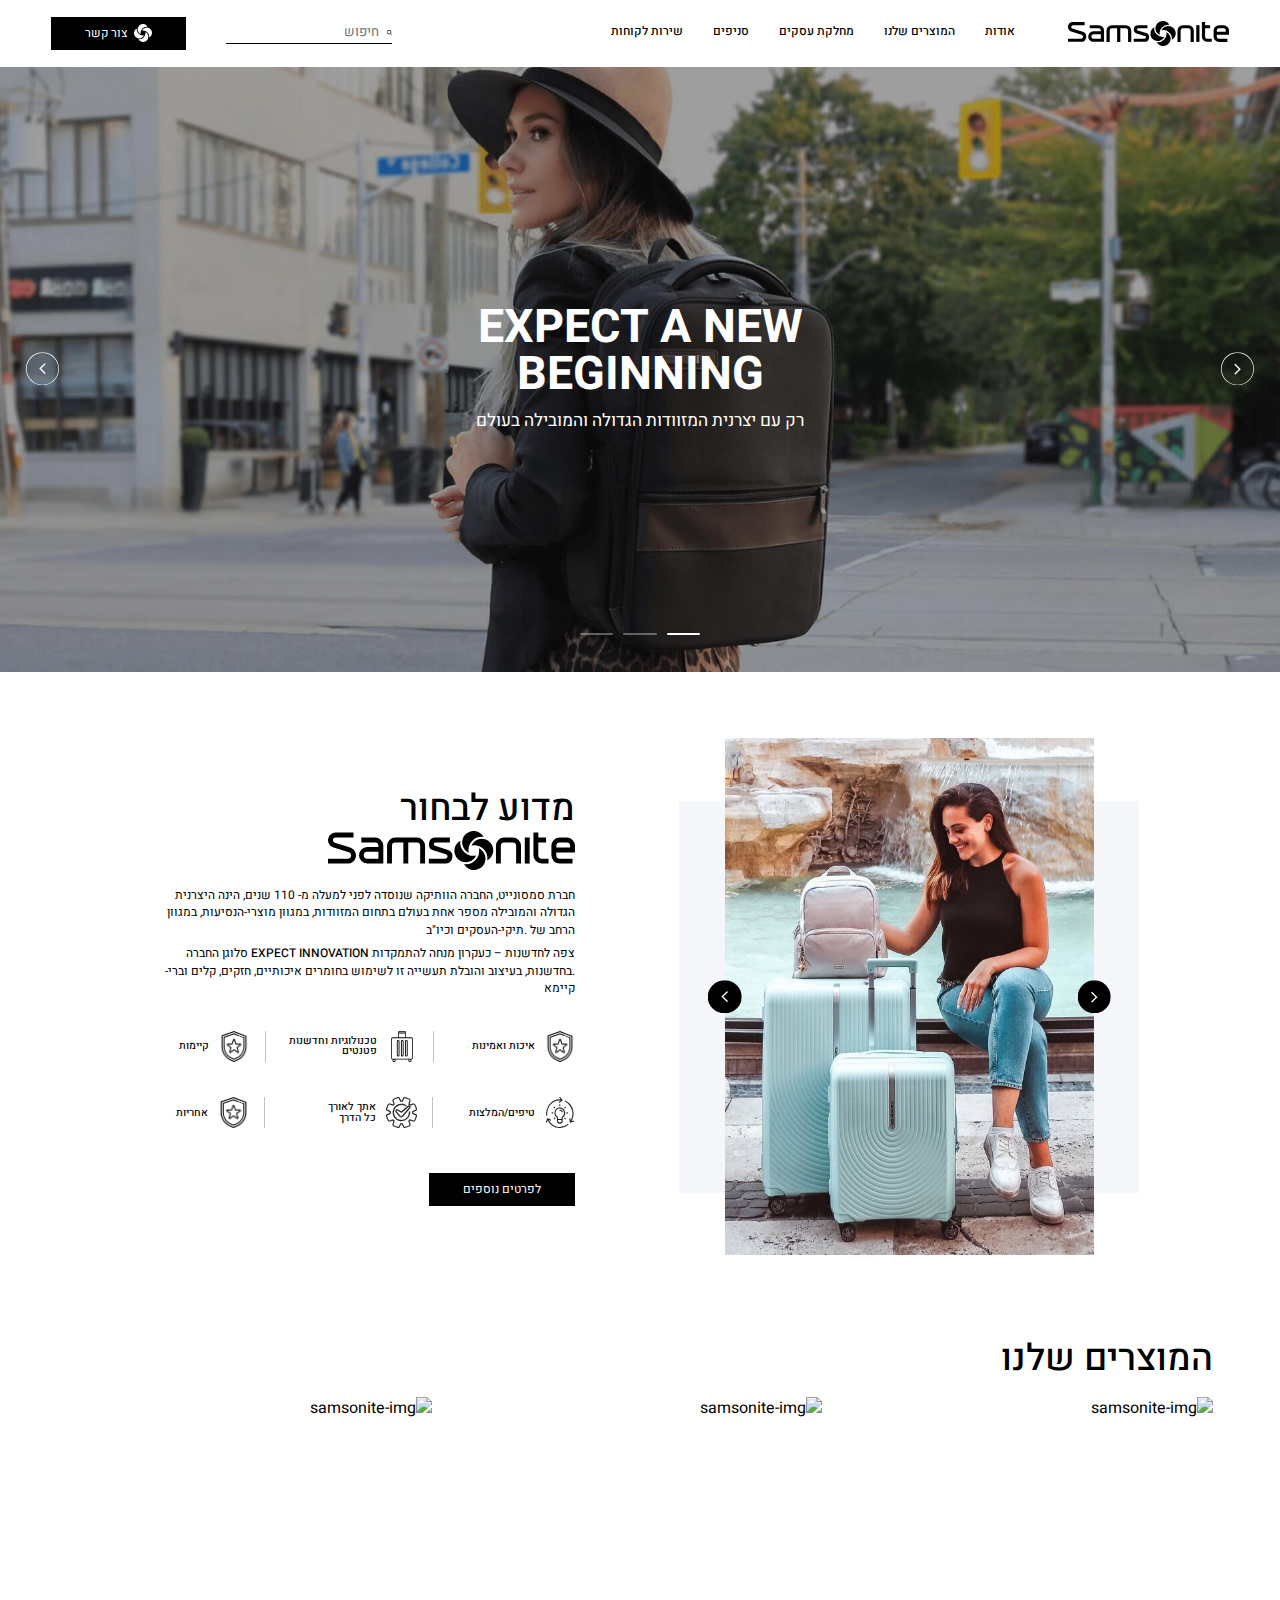
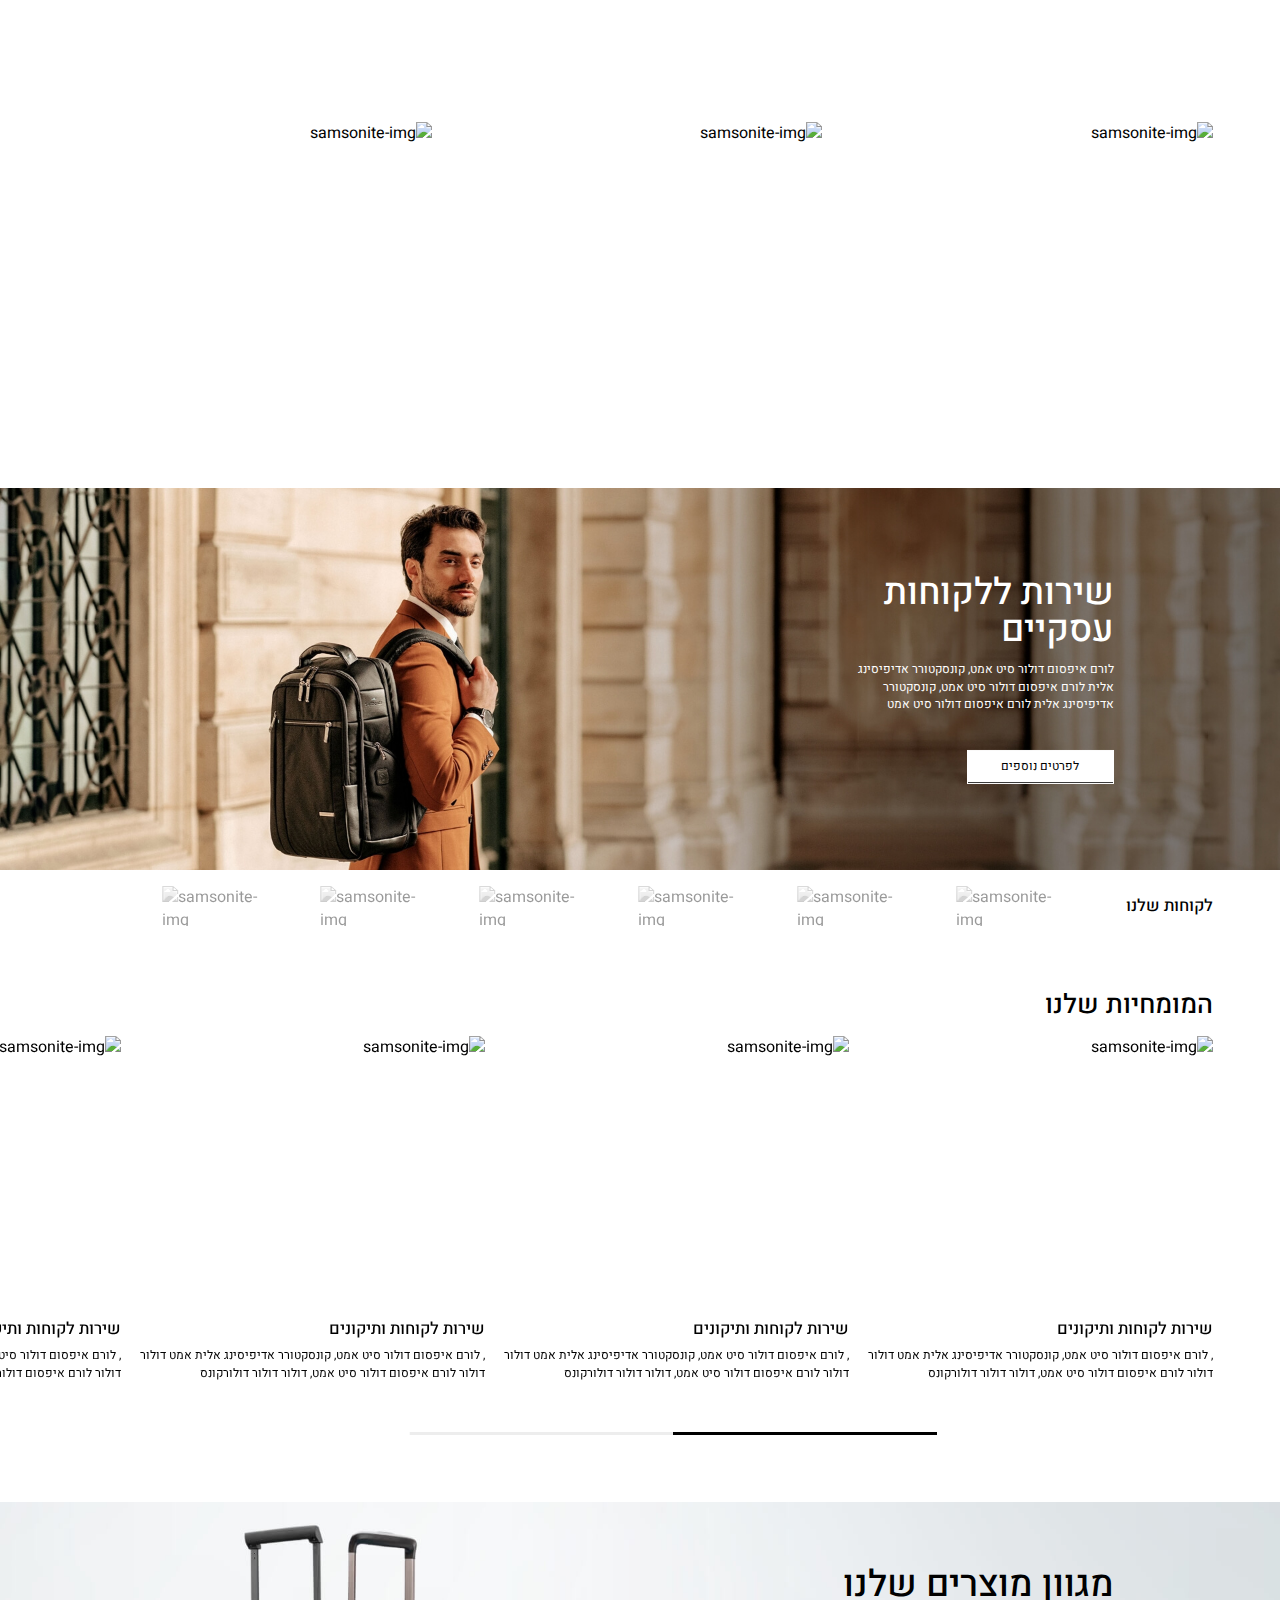
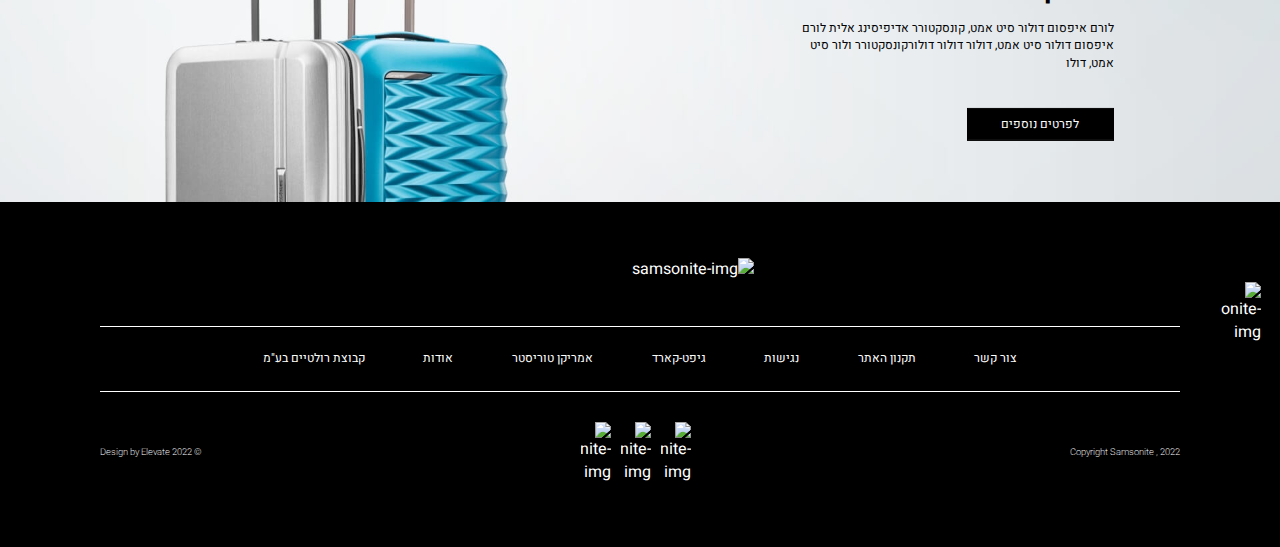
==== commit e2196c22: "[ADD] - B2B Page" ====
--- a/index.html
+++ b/index.html
@@ -310,8 +310,8 @@
     </div>
   </div>
 
-  <!-- Why -->
-  <div class="why">
+  <!-- Media 2 -->
+  <div class="media-2">
     <div class="container">
       <!-- Img -->
       <div class="img d-desktop">
@@ -505,81 +505,91 @@
     <!-- Bottom -->
     <div class="bottom">
       <h3 class="f-d-25 f-m-42 medium">לקוחות שלנו</h3>
-      <div class="swiper" dir="ltr">
-        <div class="swiper-wrapper">
-          <!-- Slide -->
-          <div class="swiper-slide">
-            <img class="lazy" data-src="img/global/customer-logo-1.jpg" alt="samsonite-img">
-          </div>
-          <!-- Slide -->
-          <div class="swiper-slide">
-            <img class="lazy" data-src="img/global/customer-logo-2.jpg" alt="samsonite-img">
-          </div>
-          <!-- Slide -->
-          <div class="swiper-slide">
-            <img class="lazy" data-src="img/global/customer-logo-3.jpg" alt="samsonite-img">
-          </div>
-          <!-- Slide -->
-          <div class="swiper-slide">
-            <img class="lazy" data-src="img/global/customer-logo-4.jpg" alt="samsonite-img">
-          </div>
-          <!-- Slide -->
-          <div class="swiper-slide">
-            <img class="lazy" data-src="img/global/customer-logo-5.jpg" alt="samsonite-img">
-          </div>
-          <!-- Slide -->
-          <div class="swiper-slide">
-            <img class="lazy" data-src="img/global/customer-logo-6.jpg" alt="samsonite-img">
-          </div>
-          <!-- Slide -->
-          <div class="swiper-slide">
-            <img class="lazy" data-src="img/global/customer-logo-7.jpg" alt="samsonite-img">
+      <div class="running-logos">
+        <div class="swiper" dir="ltr">
+          <div class="swiper-wrapper">
+            <!-- Slide -->
+            <div class="swiper-slide">
+              <img class="lazy" data-src="img/global/customer-logo-1.jpg" alt="samsonite-img">
+            </div>
+            <!-- Slide -->
+            <div class="swiper-slide">
+              <img class="lazy" data-src="img/global/customer-logo-2.jpg" alt="samsonite-img">
+            </div>
+            <!-- Slide -->
+            <div class="swiper-slide">
+              <img class="lazy" data-src="img/global/customer-logo-3.jpg" alt="samsonite-img">
+            </div>
+            <!-- Slide -->
+            <div class="swiper-slide">
+              <img class="lazy" data-src="img/global/customer-logo-4.jpg" alt="samsonite-img">
+            </div>
+            <!-- Slide -->
+            <div class="swiper-slide">
+              <img class="lazy" data-src="img/global/customer-logo-5.jpg" alt="samsonite-img">
+            </div>
+            <!-- Slide -->
+            <div class="swiper-slide">
+              <img class="lazy" data-src="img/global/customer-logo-6.jpg" alt="samsonite-img">
+            </div>
+            <!-- Slide -->
+            <div class="swiper-slide">
+              <img class="lazy" data-src="img/global/customer-logo-7.jpg" alt="samsonite-img">
+            </div>
           </div>
         </div>
       </div>
     </div>
   </div>
 
-  <!-- Expertise -->
-  <div class="expertise">
+  <!-- Post Slider -->
+  <div class="post-slider">
     <div class="container">
       <h2 class="f-d-40 f-m-50 medium">המומחיות שלנו</h2>
       <div class="swiper">
         <div class="swiper-wrapper">
           <!-- Slide -->
           <div class="swiper-slide">
-            <div class="img"><img class="lazy" data-src="img/home/expertise-1.jpg" alt="samsonite-img"></div>
-            <div class="text">
-              <h3 class="f-d-25 f-m-38 medium">שירות לקוחות ותיקונים</h3>
-              <p class="f-d-18 f-m-30">, לורם איפסום דולור סיט אמט, קונסקטורר אדיפיסינג אלית אמט
-                דולור דולור  לורם איפסום דולור סיט אמט, דולור דולור דולורקונס</p>
+            <div class="post-card">
+              <div class="img"><img class="lazy" data-src="img/home/expertise-1.jpg" alt="samsonite-img"></div>
+              <div class="text">
+                <h3 class="f-d-25 f-m-38 medium">שירות לקוחות ותיקונים</h3>
+                <p class="f-d-18 f-m-30">, לורם איפסום דולור סיט אמט, קונסקטורר אדיפיסינג אלית אמט
+                  דולור דולור  לורם איפסום דולור סיט אמט, דולור דולור דולורקונס</p>
+              </div>
             </div>
           </div>
           <!-- Slide -->
           <div class="swiper-slide">
-            <div class="img"><img class="lazy" data-src="img/home/expertise-2.jpg" alt="samsonite-img"></div>
-            <div class="text">
-              <h3 class="f-d-25 f-m-38 medium">שירות לקוחות ותיקונים</h3>
-              <p class="f-d-18 f-m-30">, לורם איפסום דולור סיט אמט, קונסקטורר אדיפיסינג אלית אמט
-                דולור דולור  לורם איפסום דולור סיט אמט, דולור דולור דולורקונס</p>
+            <div class="post-card">
+              <div class="img"><img class="lazy" data-src="img/home/expertise-2.jpg" alt="samsonite-img"></div>
+              <div class="text">
+                <h3 class="f-d-25 f-m-38 medium">שירות לקוחות ותיקונים</h3>
+                <p class="f-d-18 f-m-30">, לורם איפסום דולור סיט אמט, קונסקטורר אדיפיסינג אלית אמט
+                  דולור דולור  לורם איפסום דולור סיט אמט, דולור דולור דולורקונס</p>
+              </div>
             </div>
           </div>
           <!-- Slide -->
           <div class="swiper-slide">
-            <div class="img"><img class="lazy" data-src="img/home/expertise-3.jpg" alt="samsonite-img"></div>
-            <div class="text">
-              <h3 class="f-d-25 f-m-38 medium">שירות לקוחות ותיקונים</h3>
-              <p class="f-d-18 f-m-30">, לורם איפסום דולור סיט אמט, קונסקטורר אדיפיסינג אלית אמט
-                דולור דולור  לורם איפסום דולור סיט אמט, דולור דולור דולורקונס</p>
+            <div class="post-card">
+              <div class="img"><img class="lazy" data-src="img/home/expertise-3.jpg" alt="samsonite-img"></div>
+              <div class="text">
+                <h3 class="f-d-25 f-m-38 medium">שירות לקוחות ותיקונים</h3>
+                <p class="f-d-18 f-m-30">, לורם איפסום דולור סיט אמט, קונסקטורר אדיפיסינג אלית אמט
+                  דולור דולור  לורם איפסום דולור סיט אמט, דולור דולור דולורקונס</p>
+              </div>
             </div>
           </div>
           <!-- Slide -->
           <div class="swiper-slide">
-            <div class="img"><img class="lazy" data-src="img/home/expertise-4.jpg" alt="samsonite-img"></div>
-            <div class="text">
-              <h3 class="f-d-25 f-m-38 medium">שירות לקוחות ותיקונים</h3>
-              <p class="f-d-18 f-m-30">, לורם איפסום דולור סיט אמט, קונסקטורר אדיפיסינג אלית אמט
-                דולור דולור  לורם איפסום דולור סיט אמט, דולור דולור דולורקונס</p>
+            <div class="post-card">
+              <div class="img"><img class="lazy" data-src="img/home/expertise-4.jpg" alt="samsonite-img"></div>
+              <div class="text">
+                <h3 class="f-d-25 f-m-38 medium">שירות לקוחות ותיקונים</h3>
+                <p class="f-d-18 f-m-30">, לורם איפסום דולור סיט אמט, קונסקטורר אדיפיסינג אלית אמט
+                  דולור דולור  לורם איפסום דולור סיט אמט, דולור דולור דולורקונס</p>
+              </div>
             </div>
           </div>
         </div>
@@ -662,8 +672,8 @@
     <a href="#" class="back-to-top"><img class="lazy" data-src="img/icons/arrow-up-circle.svg" alt="samsonite-img"></a>
   </div>
 
-  <!-- Sticky Mobile -->
-  <div class="sticky-mobile d-mobile">
+  <!-- Sticky Menu -->
+  <div class="sticky-menu d-mobile">
     <div class="accessebility">
       <a href="#">
         <img class="lazy" data-src="img/icons/accessebility.svg" alt="samsonite-img">
--- a/css/style.css
+++ b/css/style.css
@@ -12,10 +12,21 @@
   }
 }
 
+.bg-blue-dark {
+  background-color: #30384A;
+  color: white;
+}
+
 /* #Swiper Navigation
 ================================================== */
 .swiper-navigation img {
   width: 2.6vw;
+}
+
+@media (max-width: 1023.98px) {
+  .swiper-navigation img {
+    width: 7.33vw;
+  }
 }
 
 /* #Swiper Pagination
@@ -66,6 +77,19 @@
 
 /* #Buttons
 ================================================== */
+/* Link */
+.link {
+  display: inline-flex;
+  align-items: center;
+  border-bottom: 1px solid black;
+}
+
+.link img {
+  width: .3vw;
+  margin-right: .625vw;
+}
+
+/* Btn */
 .btn {
   display: inline-flex;
   align-items: center;
@@ -220,6 +244,14 @@
 }
 
 @media (max-width: 1023.98px) {
+
+  /* Link */
+  .link img {
+    width: .3vw;
+    margin-right: .625vw;
+  }
+
+  /* Btn */
   .btn {
     height: 10vw;
     font-size: 4vw;
@@ -251,6 +283,50 @@
 
   .btn-tertiary span {
     padding: 0 9vw;
+  }
+}
+
+/* #Input
+================================================== */
+.input-primary {
+  border: none;
+  border-bottom: 2px solid black;
+  color: black;
+  padding-bottom: .25vw;
+  width: 100%;
+}
+
+.input-primary::placeholder {
+  color: black;
+}
+
+@media (max-width: 1023.98px) {
+  .input-primary {
+    border-bottom: 1px solid #B1B1B1;
+    padding-bottom: 1vw;
+  }
+}
+
+/* #Select
+================================================== */
+.select-primary {
+  border: none;
+  border-bottom: 2px solid black;
+  color: black;
+  appearance: none;
+  background-image: url('../img/icons/chevron-down.svg');
+  background-repeat: no-repeat;
+  background-position: 0 50%;
+  background-size: .78vw auto;
+  padding-bottom: .25vw;
+  width: 100%;
+}
+
+@media (max-width: 1023.98px) {
+  .select-primary {
+    border-bottom: 1px solid #B1B1B1;
+    background-size: 2.93vw auto;
+    padding-bottom: 1vw;
   }
 }
 
@@ -486,7 +562,7 @@
   .header-dropdown-menu .accordion {
     display: block;
   }
-  
+
   .header-dropdown-menu .collapse-toggler {
     padding-bottom: .5vw;
     border-bottom: none;
@@ -495,18 +571,18 @@
     justify-content: space-between;
     padding: 2vw 0;
   }
-  
+
   .header-dropdown-menu .collapse>div {
     padding-top: .8vw;
     padding-bottom: 1.33vw;
   }
-  
+
   .header-dropdown-menu .collapse p:not(:last-child) {
     margin-bottom: 3.33vw;
   }
 
   .header-dropdown-collapse {
-    border-bottom: none!important;
+    border-bottom: none !important;
   }
 }
 
@@ -654,7 +730,7 @@
 .banner .img img,
 .banner .img picture {
   width: 100%;
-  height: calc(100vh - 5.25vw);
+  max-height: calc(100vh - 5.25vw);
   object-fit: cover;
   object-position: center;
 }
@@ -668,9 +744,21 @@
   text-align: center;
 }
 
+.banner .text.text-right {
+  top: 50%;
+  left: auto;
+  right: 12.5vw;
+  transform: translateY(-50%);
+  width: 23.5vw;
+}
+
 .banner h1 {
   line-height: 1;
   margin-bottom: .78vw;
+}
+
+.banner .text-right h1 {
+  margin-bottom: 1vw;
 }
 
 .banner .prev {
@@ -689,6 +777,10 @@
   transform: translateY(-50%);
 }
 
+.banner .btn {
+  margin-top: 2.6vw;
+}
+
 @media (max-width: 1023.98px) {
 
   .banner .img img,
@@ -700,12 +792,91 @@
     width: 74%;
   }
 
+  .banner .text.text-right {
+    top: 11.33vw;
+    left: auto;
+    right: 50%;
+    transform: translateX(50%);
+    width: 76%;
+    text-align: center !important;
+  }
+
+  .banner .text-right h1 {
+    margin-bottom: 3.33vw;
+  }
+
   .banner h1 {
     margin-bottom: 2.66vw;
   }
 
   .banner .swiper-navigation {
     display: none;
+  }
+
+  .banner .btn {
+    margin-top: 6.5vw;
+  }
+}
+
+/* #Banner Alt
+================================================== */
+.banner.alt {
+  display: flex;
+}
+
+.banner.alt .text,
+.banner.alt .img {
+  flex: 0 0 50%;
+}
+
+.banner.alt .text {
+  position: static;
+  transform: none;
+  display: flex;
+  align-items: center;
+  justify-content: center;
+  text-align: right;
+}
+
+.banner.alt .text-wrap {
+  width: 24.21vw;
+}
+
+.banner.alt .img img {
+  width: 100%;
+  height: 35.88vw;
+  object-fit: cover;
+  object-position: center;
+}
+
+@media (max-width: 1023.98px) {
+  .banner.alt {
+    display: flex;
+    flex-direction: column-reverse;
+  }
+
+  .banner.alt .text,
+  .banner.alt .img {
+    flex: initial;
+  }
+
+  .banner.alt .text {
+    position: static;
+    transform: none;
+    display: flex;
+    align-items: center;
+    justify-content: center;
+    width: 100%;
+    text-align: center;
+    height: 69.33vw;
+  }
+
+  .banner.alt .text-wrap {
+    width: 90%;
+  }
+
+  .banner.alt .img img {
+    height: 69.33vw;
   }
 }
 
@@ -851,47 +1022,41 @@
   }
 }
 
-/* #Expertise
-================================================== */
-.expertise {
+/* #Post Slider
+================================================== */
+.post-slider {
   padding: 5.2vw 0;
   overflow: hidden;
 }
 
-.expertise .container {
+.landing-page .post-slider {
+  padding: 7.8vw 0 6.77vw 0;
+}
+
+.post-slider .container {
   margin-right: 5.2vw;
 }
 
-.expertise h2 {
+.post-slider.alt .container,
+.category-page .post-slider .container {
+  margin-right: 2vw;
+}
+
+.post-slider h2 {
   margin-bottom: 1.3vw;
   line-height: 1;
 }
 
-.expertise .swiper-slide {
+.post-slider .swiper-slide {
   padding-left: 1.5vw;
 }
 
-.expertise .img {
-  margin-bottom: .78vw;
-}
-
-.expertise .img img {
-  width: 100%;
-  height: 21.19vw;
-  object-fit: cover;
-  object-position: center;
-}
-
-.expertise h3 {
-  margin-bottom: .5vw;
-}
-
-.expertise .swiper {
+.post-slider .swiper {
   padding-bottom: 4.16vw;
   overflow: visible;
 }
 
-.expertise .swiper-horizontal>.swiper-pagination-progressbar,
+.post-slider .swiper-horizontal>.swiper-pagination-progressbar,
 .swiper-pagination-progressbar.swiper-pagination-horizontal,
 .swiper-pagination-progressbar.swiper-pagination-vertical.swiper-pagination-progressbar-opposite,
 .swiper-vertical>.swiper-pagination-progressbar.swiper-pagination-progressbar-opposite {
@@ -904,53 +1069,270 @@
   margin-left: 5.2vw;
 }
 
-.expertise .swiper-pagination-progressbar {
+.post-slider .swiper-pagination-progressbar {
   background: #EDEDED;
 }
 
-.expertise .swiper-pagination-progressbar .swiper-pagination-progressbar-fill {
+.post-slider .swiper-pagination-progressbar .swiper-pagination-progressbar-fill {
   background: black;
 }
 
-@media (max-width: 1023.98px) {
-  .expertise {
+@media (min-width: 1024px) {
+  .category-page .post-slider {
+    margin-bottom: 2.6vw;
+  }
+}
+
+@media (max-width: 1023.98px) {
+  .post-slider {
     padding: 13.33vw 0 17.33vw 0;
   }
 
-  .expertise .container {
+  .landing-page .post-slider {
+    padding: 11.46vw 0 17.33vw 0;
+  }
+
+  .post-slider .container,
+  .post-slider.alt .container,
+  .category-page .post-slider .container {
     margin-right: 5.33vw;
   }
 
-  .expertise h2 {
+  .post-slider h2 {
     margin-bottom: 5.33vw;
   }
 
-  .expertise .swiper-slide {
+  .post-slider .swiper-slide {
     padding-left: 7.73vw;
   }
 
-  .expertise .img {
-    margin-bottom: 4vw;
-  }
-
-  .expertise .img img {
-    height: 79.2vw;
-  }
-
-  .expertise h3 {
-    margin-bottom: 2vw;
-  }
-
-  .expertise .swiper {
+  .post-slider.alt .swiper-slide {
+    padding-left: 5.33vw;
+  }
+
+  .post-slider .swiper {
     padding-bottom: 10vw;
   }
 
-  .expertise .swiper-horizontal>.swiper-pagination-progressbar,
+  .post-slider .swiper-horizontal>.swiper-pagination-progressbar,
   .swiper-pagination-progressbar.swiper-pagination-horizontal,
   .swiper-pagination-progressbar.swiper-pagination-vertical.swiper-pagination-progressbar-opposite,
   .swiper-vertical>.swiper-pagination-progressbar.swiper-pagination-progressbar-opposite {
     width: 73%;
     margin-left: 5.33vw;
+  }
+}
+
+/* #Post Card
+================================================== */
+.post-card .img {
+  margin-bottom: .78vw;
+}
+
+.post-card .img img {
+  width: 100%;
+  height: 21.19vw;
+  object-fit: cover;
+  object-position: center;
+}
+
+.post-slider.alt .post-card .img img {
+  height: 26.71vw;
+}
+
+.post-card h3 {
+  margin-bottom: .5vw;
+}
+
+.post-card .btn {
+  margin-top: 1.3vw;
+}
+
+@media (max-width: 1023.98px) {
+  .post-card .img {
+    margin-bottom: 4vw;
+  }
+
+  .post-card .img img {
+    height: 79.2vw;
+  }
+
+  .post-slider.alt .post-card .img img {
+    height: 67.2vw;
+  }
+
+  .post-card h3 {
+    margin-bottom: 2vw;
+  }
+}
+
+/* #Product Slider
+================================================== */
+.product-slider {
+  padding: 5.2vw 0 6.77vw 0;
+  overflow: hidden;
+}
+
+.product-slider .container {
+  margin-right: 6.5vw;
+}
+
+.product-slider h2 {
+  line-height: 1;
+}
+
+.product-slider .swiper-slide {
+  padding-left: 3.125vw;
+  height: auto;
+}
+
+.product-slider .swiper {
+  padding-bottom: 3.125vw;
+  overflow: visible;
+  margin-right: -1vw;
+  padding-top: 1vw;
+}
+
+.product-slider .swiper-horizontal>.swiper-pagination-progressbar,
+.swiper-pagination-progressbar.swiper-pagination-horizontal,
+.swiper-pagination-progressbar.swiper-pagination-vertical.swiper-pagination-progressbar-opposite,
+.swiper-vertical>.swiper-pagination-progressbar.swiper-pagination-progressbar-opposite {
+  width: 41.14vw;
+  height: 3px;
+  left: 50%;
+  transform: translateX(-50%);
+  bottom: 0;
+  top: auto;
+  margin-left: 5.2vw;
+}
+
+.product-slider .swiper-pagination-progressbar {
+  background: #EDEDED;
+}
+
+.product-slider .swiper-pagination-progressbar .swiper-pagination-progressbar-fill {
+  background: black;
+}
+
+@media (max-width: 1023.98px) {
+  .product-slider {
+    padding: 13.33vw 0 17.33vw 0;
+  }
+
+  .product-slider .container {
+    margin-right: 5.33vw;
+  }
+
+  .product-slider h2 {
+    margin-bottom: 5.33vw;
+  }
+
+  .product-slider .swiper-slide {
+    padding-left: 5.33vw;
+  }
+
+  .product-slider .swiper {
+    padding-bottom: 12vw;
+    padding-top: 0;
+    margin-right: 0;
+  }
+
+  .product-slider .swiper-horizontal>.swiper-pagination-progressbar,
+  .swiper-pagination-progressbar.swiper-pagination-horizontal,
+  .swiper-pagination-progressbar.swiper-pagination-vertical.swiper-pagination-progressbar-opposite,
+  .swiper-vertical>.swiper-pagination-progressbar.swiper-pagination-progressbar-opposite {
+    width: 73%;
+    margin-left: 5.33vw;
+  }
+}
+
+/* #Product Card
+================================================== */
+.product-card {
+  background-color: white;
+  transition: all .4s ease;
+}
+
+.product-card:hover {
+  box-shadow: 0 3px 24px #F5F6FA;
+}
+
+.product-btn {
+  opacity: 0;
+  visibility: hidden;
+  transition: all .4s ease;
+}
+
+.product-card:hover .product-btn {
+  opacity: 1;
+  visibility: visible;
+}
+
+.product-card .img {
+  padding: 0 1vw;
+}
+
+.product-card .img img {
+  width: 100%;
+  height: 24.68vw;
+  object-fit: cover;
+  object-position: center;
+}
+
+.product-card .text {
+  padding: 1.5vw 1vw;
+}
+
+.product-card .text h3 {
+  margin-bottom: .25vw;
+}
+
+.product-card .text p.medium {
+  margin-top: .75vw;
+}
+
+.product-btn .btn,
+.product-btn .btn span {
+  width: 100%;
+}
+
+.product-link {
+  margin-top: .5vw;
+}
+
+@media (max-width: 1023.98px) {
+  .product-card:hover {
+    box-shadow: none;
+  }
+
+  .product-btn {
+    opacity: 1;
+    visibility: visible;
+  }
+
+  .product-card .img {
+    padding: 0;
+  }
+
+  .product-card .img img {
+    height: 73.46vw;
+  }
+
+  .product-card .text {
+    padding: 4vw 0 6vw 0;
+  }
+
+  .product-card .text h3 {
+    margin-bottom: 1vw;
+  }
+
+  .product-card .text p.medium {
+    margin-top: 2.66vw;
+  }
+
+  .product-btn .btn,
+  .product-btn .btn span {
+    width: 100%;
   }
 }
 
@@ -998,7 +1380,55 @@
   margin-left: 2.6vw;
 }
 
-.customers .swiper-wrapper {
+@media (max-width: 1023.98px) {
+
+  /* Top */
+  .customers .top .text {
+    right: 50%;
+    top: 10vw;
+    transform: translateX(50%);
+    width: 90%;
+    text-align: center;
+  }
+
+  .customers .top h2 {
+    line-height: 1;
+  }
+
+  .customers .top h2 br {
+    display: none;
+  }
+
+  .customers .top p {
+    margin: 2.66vw 0 6vw 0;
+  }
+
+  /* Bottom */
+  .customers .bottom {
+    padding-top: 6.93vw;
+    padding-right: 0;
+    padding-left: 0;
+    padding-bottom: 2.66vw;
+    display: block;
+  }
+
+  .customers h3 {
+    margin-left: 0;
+    text-align: center;
+    margin-bottom: 4vw;
+  }
+}
+
+/* #Running Logos
+================================================== */
+.running-logos {
+  min-width: 0;
+  max-width: 100%;
+  min-height: 0;
+  max-height: 100%;
+}
+
+.running-logos .swiper-wrapper {
   -webkit-transition-timing-function: linear !important;
   -o-transition-timing-function: linear !important;
   transition-timing-function: linear !important;
@@ -1007,7 +1437,7 @@
   align-items: center;
 }
 
-.customers .swiper-slide img {
+.running-logos .swiper-slide img {
   width: 9vw;
   height: 3.125vw;
   object-fit: contain;
@@ -1018,64 +1448,43 @@
 }
 
 @media (max-width: 1023.98px) {
-
-  /* Top */
-  .customers .top .text {
-    right: 50%;
-    top: 10vw;
-    transform: translateX(50%);
-    width: 90%;
-    text-align: center;
-  }
-
-  .customers .top h2 {
-    line-height: 1;
-  }
-
-  .customers .top h2 br {
-    display: none;
-  }
-
-  .customers .top p {
-    margin: 2.66vw 0 6vw 0;
-  }
-
-  /* Bottom */
-  .customers .bottom {
-    padding-top: 6.93vw;
-    padding-right: 0;
-    padding-left: 0;
-    padding-bottom: 2.66vw;
-    display: block;
-  }
-
-  .customers h3 {
-    margin-left: 0;
-    text-align: center;
-    margin-bottom: 4vw;
-  }
-
-  .customers .swiper-slide img {
+  .running-logos .swiper-slide img {
     width: 26.66vw;
     height: 8vw;
   }
 }
 
-/* #Why
-================================================== */
-.why {
+/* #B2B Logos
+================================================== */
+.b2b-logos {
+  padding-top: 1vw;
+}
+
+@media (max-width: 1023.98px) {
+  .b2b-logos {
+    padding-top: 8.66vw;
+  }
+}
+
+/* #Media 2
+================================================== */
+.media-2 {
   padding: 5.2vw 0;
 }
 
-.why .container {
+.media-2 .container {
   width: 78%;
   display: flex;
   justify-content: space-between;
   align-items: center;
 }
 
+.b2b-page .media-2 .container {
+  width: 73%;
+}
+
 /* Img */
-.why .img {
+.media-2 .img {
   flex: 0 0 35.93vw;
   min-width: 0;
   max-width: 100%;
@@ -1084,7 +1493,7 @@
   position: relative;
 }
 
-.why .img::after {
+.media-2 .img::after {
   content: '';
   position: absolute;
   top: 50%;
@@ -1095,14 +1504,20 @@
   height: 30.67vw;
 }
 
-.why .swiper-slide img {
+.media-2 .swiper-slide img {
   width: 28.85vw;
   height: 40.36vw;
   margin: 0 auto;
   cursor: grab;
-}
-
-.why .swiper-navigation {
+  object-fit: cover;
+  object-position: bottom center;
+}
+
+.b2b-page .media-2 .swiper-slide img {
+  height: 42.76vw;
+}
+
+.media-2 .swiper-navigation {
   width: 31.45vw;
   position: absolute;
   top: 50%;
@@ -1115,37 +1530,42 @@
 }
 
 /* Text */
-.why .text {
+.media-2 .text {
   flex: 0 0 33.95vw;
 }
 
-.why h2 {
+.b2b-page .media-2 .text {
+  flex: 0 0 28.28vw;
+}
+
+.media-2 h2 {
   margin-bottom: 1.3vw;
-}
-
-.why h2 img {
+  line-height: 1.2;
+}
+
+.media-2 h2 img {
   width: 19.32vw;
 }
 
-.why .text-collapse {
+.media-2 .text-collapse {
   margin-bottom: 2.6vw;
 }
 
-.why .text-collapse p:not(:last-child) {
+.media-2 .text-collapse p:not(:last-child) {
   margin-bottom: .5vw;
 }
 
-.why .icons {
+.media-2 .icons {
   margin-bottom: 3.5vw;
 }
 
-.why .icons ul {
+.media-2 .icons ul {
   display: flex;
   flex-wrap: wrap;
   margin-bottom: -2.8vw;
 }
 
-.why .icons ul li {
+.media-2 .icons ul li {
   display: flex;
   align-items: center;
   line-height: 1;
@@ -1154,20 +1574,20 @@
   flex-grow: 1;
 }
 
-.why .icons ul li:nth-child(1),
-.why .icons ul li:nth-child(4) {
+.media-2 .icons ul li:nth-child(1),
+.media-2 .icons ul li:nth-child(4) {
   padding-right: 0;
 }
 
-.why .icons ul li:nth-child(2),
-.why .icons ul li:nth-child(5) {
+.media-2 .icons ul li:nth-child(2),
+.media-2 .icons ul li:nth-child(5) {
   border-left: 1px solid #C4C4C4;
   border-right: 1px solid #C4C4C4;
   flex: 0 0 13.22vw;
   flex-shrink: 0;
 }
 
-.why .icons ul li img {
+.media-2 .icons ul li img {
   width: 2.4vw;
   height: 2.4vw;
   object-fit: contain;
@@ -1176,61 +1596,121 @@
   flex-shrink: 0;
 }
 
-@media (max-width: 1023.98px) {
-  .why {
+.media-2 .icons-2 {
+  margin: 1.5vw 0 2.34vw 0;
+  width: 24.5vw;
+}
+
+.media-2 .icons-2 li {
+  display: flex;
+  align-items: center;
+}
+
+.media-2 .icons-2 li>div:first-child {
+  flex-shrink: 0;
+}
+
+.media-2 .icons-2 li:not(:last-child) {
+  margin-bottom: 1.5vw;
+}
+
+.media-2 .icons-2 img {
+  width: 2.4vw;
+  height: 2.4vw;
+  object-fit: contain;
+  object-position: center;
+  margin-left: .78vw;
+  flex-shrink: 0;
+}
+
+@media (max-width: 1023.98px) {
+  .media-2 {
     padding: 13.33vw 0 10.66vw 0;
-  }
-
-  .why .container {
+    overflow: hidden;
+  }
+
+  .media-2 .container,
+  .b2b-page .media-2 .container {
     width: 92%;
     display: block;
   }
 
+  /* Img */
+  .media-2 .img {
+    flex: 0;
+    margin-bottom: 13.33vw;
+  }
+
+  .media-2 .img::after {
+    top: 6.5vw;
+    left: 9vw;
+    transform: none;
+    width: 85.66vw;
+    height: 89.2vw;
+  }
+
+  .media-2 .swiper-slide img {
+    width: 89.33vw;
+    height: 89.33vw;
+  }
+
+  .b2b-page .media-2 .swiper-slide img {
+    height: 89.33vw;
+  }
+
+  .media-2 .swiper-navigation {
+    width: 16.93vw;
+    transform: translateX(-50%) translateY(50%);
+    top: auto;
+    bottom: 0;
+    height: 7.33vw;
+  }
+
   /* Text */
-  .why h2 {
+  .media-2 h2 {
     margin-bottom: 2vw;
   }
 
-  .why h2 img {
+  .media-2 h2 img {
     width: 37.86vw;
     display: inline-block;
     vertical-align: middle;
     margin-right: 2.66vw;
   }
 
-  .why .text-collapse {
+  .media-2 .text-collapse {
     margin-bottom: 8vw;
   }
 
-  .why .text-collapse p:not(:last-child) {
+  .media-2 .text-collapse p:not(:last-child) {
     margin-bottom: 2vw;
   }
 
-  .why .text-collapse .text-content {
+  .media-2 .text-collapse .text-content {
     overflow: hidden;
     max-height: 23vw;
     transition: all .4s ease;
   }
 
-  .why .text-collapse.show .text-content {
+  .media-2 .text-collapse.show .text-content {
     max-height: 50vw;
   }
 
-  .why .text-collapse-toggler {
+  .media-2 .text-collapse-toggler {
     margin-top: 4vw;
   }
 
-  .why .icons {
+  .media-2 .icons {
     margin-bottom: 0;
   }
 
-  .why .icons ul {
+  .media-2 .icons ul {
     display: flex;
     flex-wrap: wrap;
     margin-bottom: -8vw;
   }
 
-  .why .icons ul li {
+  .media-2 .icons ul li {
     display: block;
     line-height: 1;
     padding-right: 0;
@@ -1239,19 +1719,19 @@
     text-align: center;
   }
 
-  .why .icons ul li:nth-child(1),
-  .why .icons ul li:nth-child(4) {
+  .media-2 .icons ul li:nth-child(1),
+  .media-2 .icons ul li:nth-child(4) {
     padding-right: 0;
   }
 
-  .why .icons ul li:nth-child(2),
-  .why .icons ul li:nth-child(5) {
+  .media-2 .icons ul li:nth-child(2),
+  .media-2 .icons ul li:nth-child(5) {
     border-left: none;
     border-right: none;
     flex-grow: 1;
   }
 
-  .why .icons ul li img {
+  .media-2 .icons ul li img {
     width: 8.66vw;
     height: 8.66vw;
     object-fit: contain;
@@ -1260,12 +1740,88 @@
     margin: 0 auto;
     margin-bottom: 3.33vw;
   }
-}
-
-/* #Sticky Mobile
-================================================== */
-@media (max-width: 1023.98px) {
-  .sticky-mobile {
+
+  .media-2 .text>p br {
+    display: none;
+  }
+
+  .media-2 .icons-2 {
+    margin: 4.66vw 0 7.33vw 0;
+    width: 100%;
+  }
+
+  .media-2 .icons-2 li:not(:last-child) {
+    margin-bottom: 5.33vw;
+  }
+
+  .media-2 .icons-2 img {
+    width: 8.66vw;
+    height: 8.66vw;
+    margin-left: 4.66vw;
+  }
+}
+
+/* #Sticky Menu
+================================================== */
+.sticky-menu .btn span {
+  width: 100%;
+}
+
+.sticky-menu .btn {
+  color: white !important;
+}
+
+.sticky-menu .btn span::before {
+  display: none;
+}
+
+.sticky-menu .btn img {
+  width: 1.45vw;
+  margin-left: .5vw;
+}
+
+.sticky-menu .row {
+  display: flex;
+  align-items: center;
+  justify-content: space-between;
+}
+
+.sticky-menu .whatsapp a {
+  display: flex;
+  flex-direction: column;
+  align-items: center;
+  justify-content: center;
+  text-align: center;
+}
+
+.sticky-menu .whatsapp img {
+  width: 2vw;
+}
+
+@media (min-width: 1024px) {
+  .sticky-menu {
+    position: fixed;
+    bottom: 2vw;
+    left: 2vw;
+    width: 17.17vw;
+    background-color: white;
+    box-shadow: 0 6px 15px rgba(0, 0, 0, .09);
+    z-index: 1000;
+    padding: .78vw 1vw;
+  }
+
+  .sticky-menu .btn span {
+    padding: 0 1.5vw
+  }
+
+  .sticky-menu > p {
+    text-align: center;
+    margin-bottom: .67vw;
+  }
+}
+
+@media (max-width: 1023.98px) {
+  .sticky-menu {
     position: fixed;
     bottom: 0;
     left: 0;
@@ -1280,11 +1836,11 @@
     box-shadow: 0 -6px 6px rgba(0, 0, 0, .09);
   }
 
-  .sticky-mobile .accessebility {
+  .sticky-menu .accessebility {
     flex-shrink: 0;
   }
 
-  .sticky-mobile .accessebility a {
+  .sticky-menu .accessebility a {
     display: flex;
     flex-direction: column;
     align-items: center;
@@ -1293,29 +1849,533 @@
     margin-left: 8.93vw;
   }
 
-  .sticky-mobile .accessebility a img {
+  .sticky-menu .accessebility a img {
     height: 8vw;
   }
 
-  .sticky-mobile .btn {
+  .sticky-menu .btn {
     flex-grow: 1;
     height: 73%;
   }
 
-  .sticky-mobile .btn span {
-    width: 100%;
-  }
-
-  .sticky-mobile .btn {
-    color: white !important;
-  }
-
-  .sticky-mobile .btn span::before {
-    display: none;
-  }
-
-  .sticky-mobile .btn img {
+  .sticky-menu .btn img {
     width: 5.73vw;
     margin-left: 2.66vw;
   }
+
+  .sticky-menu .row {
+    height: 100%;
+    width: 100%;
+  }
+
+  .sticky-menu .whatsapp a {
+    margin-left: 10vw;
+  }
+  
+  .sticky-menu .whatsapp img {
+    width: 7.46vw;
+  }
+}
+
+/* #Media 1
+================================================== */
+.media-1 {
+  padding: 6.77vw 0 10.15vw 0;
+}
+
+.media-1 .container {
+  width: 75%;
+  display: flex;
+  align-items: center;
+  justify-content: space-between;
+}
+
+.media-1 .text {
+  flex: 0 0 20vw;
+}
+
+.media-1 p {
+  margin-top: .5vw;
+  margin-bottom: 2.86vw;
+}
+
+.media-1 .img {
+  position: relative;
+  flex-shrink: 0;
+}
+
+.media-1 .img::after {
+  content: '';
+  position: absolute;
+  top: 2.6vw;
+  left: 8.6vw;
+  width: 35.2vw;
+  height: 37.3vw;
+  background-color: #F5F6FA;
+  z-index: -1;
+}
+
+.media-1 .img img {
+  width: 37.13vw;
+  height: 36.45vw;
+  object-fit: cover;
+  object-position: center;
+}
+
+@media (max-width: 1023.98px) {
+  .media-1 {
+    padding: 20.66vw 0 17.33vw 0;
+    overflow: hidden;
+  }
+
+  .media-1 .container {
+    width: 90%;
+    flex-direction: column-reverse;
+    align-items: stretch;
+    justify-content: stretch;
+  }
+
+  .media-1 .text {
+    flex: 0;
+    margin-top: 6vw;
+  }
+
+  .media-1 p {
+    margin-top: 2vw;
+    margin-bottom: 6vw;
+  }
+
+  .media-1 .img {
+    position: relative;
+  }
+
+  .media-1 .img::after {
+    top: -6.65vw;
+    left: 8vw;
+    width: 92.66vw;
+    height: 88.4vw;
+  }
+
+  .media-1 .img img {
+    width: 100%;
+    height: 90vw;
+  }
+}
+
+/* #Banner 3
+================================================== */
+.banner-3 {
+  position: relative;
+  color: white;
+}
+
+.banner-3 .img img,
+.banner-3 .img picture {
+  width: 100%;
+}
+
+.banner-3 .text {
+  position: absolute;
+  top: 50%;
+  transform: translateY(-50%);
+  right: 13vw;
+  width: 26vw;
+}
+
+.category-page .banner-3 .text {
+  width: 22.8vw;
+}
+
+.banner-3 h2 {
+  margin-bottom: .78vw;
+  line-height: 1.2;
+}
+
+.banner-3 p {
+  margin-bottom: 2.8vw;
+}
+
+.banner-3 ul {
+  list-style: initial;
+  padding-right: 19px;
+  margin: .5vw 0 1.45vw 0;
+}
+
+.category-page .banner-3 p {
+  margin-bottom: 0;
+}
+
+@media (max-width: 1023.98px) {
+  .banner-3 {
+    color: black;
+  }
+
+  .banner-3 .text,
+  .category-page .banner-3 .text {
+    position: static;
+    transform: none;
+    width: 90%;
+    margin: 0 auto;
+    padding: 5.86vw 0;
+  }
+
+  .banner-3 h2 {
+    margin-bottom: 2vw;
+  }
+
+  .banner-3 p {
+    margin-bottom: 6vw;
+    line-height: 1.5;
+  }
+
+  .banner-3 p br {
+    display: none;
+  }
+
+  .banner-3 ul {
+    margin: 1.33vw 0 6.5vw 0;
+  }
+}
+
+/* #Contact Form
+================================================== */
+.contact-form {
+  padding: 2.3vw 0 7.9vw 0;
+}
+
+.contact-form .container {
+  width: 38.8%;
+}
+
+.contact-form .heading {
+  text-align: center;
+  margin-bottom: 2.34vw;
+}
+
+.contact-form .heading p {
+  width: 21.35vw;
+  margin: 0 auto;
+}
+
+.contact-form form {
+  display: flex;
+  flex-wrap: wrap;
+  justify-content: space-between;
+  margin-bottom: -1.25vw;
+}
+
+.contact-form form>* {
+  flex: 0 0 47%;
+  margin-bottom: 1.25vw;
+}
+
+.contact-form form>*:last-child {
+  flex: 0 0 100%;
+}
+
+.contact-form-btn {
+  text-align: center;
+  margin-top: 2.34vw;
+}
+
+@media (max-width: 1023.98px) {
+  .contact-form {
+    padding: 4vw 0 22vw 0;
+  }
+
+  .contact-form .container {
+    width: 90%;
+  }
+
+  .contact-form .heading {
+    text-align: right;
+    margin-bottom: 4vw;
+  }
+
+  .contact-form .heading p {
+    width: 90%;
+    margin: 0;
+  }
+
+  .contact-form form {
+    margin-bottom: -5.33vw;
+  }
+
+  .contact-form form>* {
+    margin-bottom: 5.33vw;
+    flex: 0 0 100%;
+  }
+
+  .contact-form form>*:nth-child(5),
+  .contact-form form>*:nth-child(6) {
+    flex: 0 0 47%;
+  }
+
+  .contact-form-btn {
+    text-align: right;
+    margin-top: 12vw;
+  }
+}
+
+/* #B2B Customers
+================================================== */
+.b2b-customers {
+  padding: 5.2vw 0 2.6vw 0;
+}
+
+.b2b-customers .container {
+  width: 75%;
+}
+
+.b2b-customers h2 {
+  margin-bottom: 1.3vw;
+}
+
+.b2b-customers ul {
+  display: flex;
+  flex-wrap: wrap;
+  margin: -1vw;
+}
+
+.b2b-customers ul li {
+  flex: 0 0 33.3333%;
+  padding: 1vw;
+}
+
+.b2b-customers .img img {
+  width: 100%;
+  height: 23.59vw;
+  object-fit: cover;
+  object-position: center;
+}
+
+.b2b-customers .text {
+  position: absolute;
+  top: 50%;
+  left: 50%;
+  transform: translate(-50%, -50%);
+  color: white;
+  text-align: center;
+  background-color: rgba(0, 0, 0, .8);
+  width: 100%;
+  height: 100%;
+  display: flex;
+  align-items: center;
+  justify-content: center;
+  opacity: 0;
+  visibility: hidden;
+  transition: all .4s ease;
+}
+
+.b2b-customers a:hover .text {
+  opacity: 1;
+  visibility: visible;
+}
+
+.b2b-customers .text-wrap {
+  width: 35%;
+}
+
+.b2b-customers a {
+  display: block;
+  width: 100%;
+  height: 100%;
+  position: relative;
+}
+
+.b2b-customers .text .icon {
+  display: flex;
+  align-items: center;
+  justify-content: center;
+  margin: 1vw 0 1.5vw 0;
+}
+
+.b2b-customers .text .icon img {
+  width: 2.6vw;
+}
+
+@media (max-width: 1023.98px) {
+  .b2b-customers {
+    padding: 6.5vw 0 4.66vw 0;
+  }
+  
+  .b2b-customers .container {
+    width: 90%;
+  }
+  
+  .b2b-customers h2 {
+    margin-bottom: 4vw;
+  }
+  
+  .b2b-customers ul {
+    display: block;
+    margin: 0;
+  }
+  
+  .b2b-customers ul li {
+    padding: 0;
+  }
+
+  .b2b-customers ul li:not(:last-child) {
+    margin-bottom: 8vw;
+  }
+  
+  .b2b-customers .img img {
+    height: 86.66vw;
+  }
+  
+  .b2b-customers .text {
+    position: static;
+    transform: none;
+    color: black;
+    text-align: right;
+    background-color: transparent;
+    width: 100%;
+    height: auto;
+    display: block;
+    opacity: 1;
+    visibility: visible;
+    padding-top: 4vw;
+  }
+  
+  .b2b-customers .text-wrap {
+    width: 100%;
+    display: flex;
+    flex-direction: column-reverse;
+  }
+  
+  .b2b-customers .text .icon {
+    display: none;
+  }
+}
+
+/* #Post Slider
+================================================== */
+.reviews-slider {
+  padding: 5.2vw 0;
+  overflow: hidden;
+}
+
+.landing-page .reviews-slider {
+  padding: 7.8vw 0 6.77vw 0;
+}
+
+.reviews-slider .container {
+  margin-right: 2vw;
+}
+
+.reviews-slider h2 {
+  margin-bottom: 1.3vw;
+  line-height: 1;
+}
+
+.reviews-slider .swiper-slide {
+  padding-left: 2vw;
+}
+
+.reviews-slider .swiper {
+  padding-bottom: 4.16vw;
+  overflow: visible;
+}
+
+.reviews-slider .swiper-horizontal>.swiper-pagination-progressbar,
+.swiper-pagination-progressbar.swiper-pagination-horizontal,
+.swiper-pagination-progressbar.swiper-pagination-vertical.swiper-pagination-progressbar-opposite,
+.swiper-vertical>.swiper-pagination-progressbar.swiper-pagination-progressbar-opposite {
+  width: 41.14vw;
+  height: 3px;
+  left: 50%;
+  transform: translateX(-50%);
+  bottom: 0;
+  top: auto;
+  margin-left: 5.2vw;
+}
+
+.reviews-slider .swiper-pagination-progressbar {
+  background: #EDEDED;
+}
+
+.reviews-slider .swiper-pagination-progressbar .swiper-pagination-progressbar-fill {
+  background: black;
+}
+
+@media (max-width: 1023.98px) {
+  .reviews-slider {
+    padding: 13.33vw 0 17.33vw 0;
+  }
+
+  .reviews-slider .container {
+    margin-right: 5.33vw;
+  }
+
+  .reviews-slider h2 {
+    margin-bottom: 5.33vw;
+  }
+
+  .reviews-slider .swiper-slide {
+    padding-left: 5.33vw;
+  }
+
+  .reviews-slider .swiper {
+    padding-bottom: 10vw;
+  }
+
+  .reviews-slider .swiper-horizontal>.swiper-pagination-progressbar,
+  .swiper-pagination-progressbar.swiper-pagination-horizontal,
+  .swiper-pagination-progressbar.swiper-pagination-vertical.swiper-pagination-progressbar-opposite,
+  .swiper-vertical>.swiper-pagination-progressbar.swiper-pagination-progressbar-opposite {
+    width: 73%;
+    margin-left: 5.33vw;
+  }
+}
+
+/* #Review Card
+================================================== */
+.review-card {
+  background-color: #F5F6FA;
+  padding: 2.6vw;
+}
+
+.review-card .quottes {
+  margin-bottom: 1.5vw;
+}
+
+.review-card .quottes img {
+  width: 3.5vw;
+}
+
+.review-card .author {
+  display: flex;
+  align-items: center;
+  justify-content: space-between;
+  line-height: 1.1;
+  margin-top: 4.16vw;
+}
+
+.review-card .author img {
+  height: 2vw;
+}
+
+@media (max-width: 1023.98px) {
+  .review-card {
+    padding: 6.66vw 5.33vw;
+  }
+  
+  .review-card .quottes {
+    margin-bottom: 5.33vw;
+  }
+  
+  .review-card .quottes img {
+    width: 11.7vw;
+  }
+  
+  .review-card .author {
+    display: block;
+    margin-top: 8vw;
+  }
+  
+  .review-card .author img {
+    height: 6.93vw;
+    margin-top: 2.66vw;
+  }
 }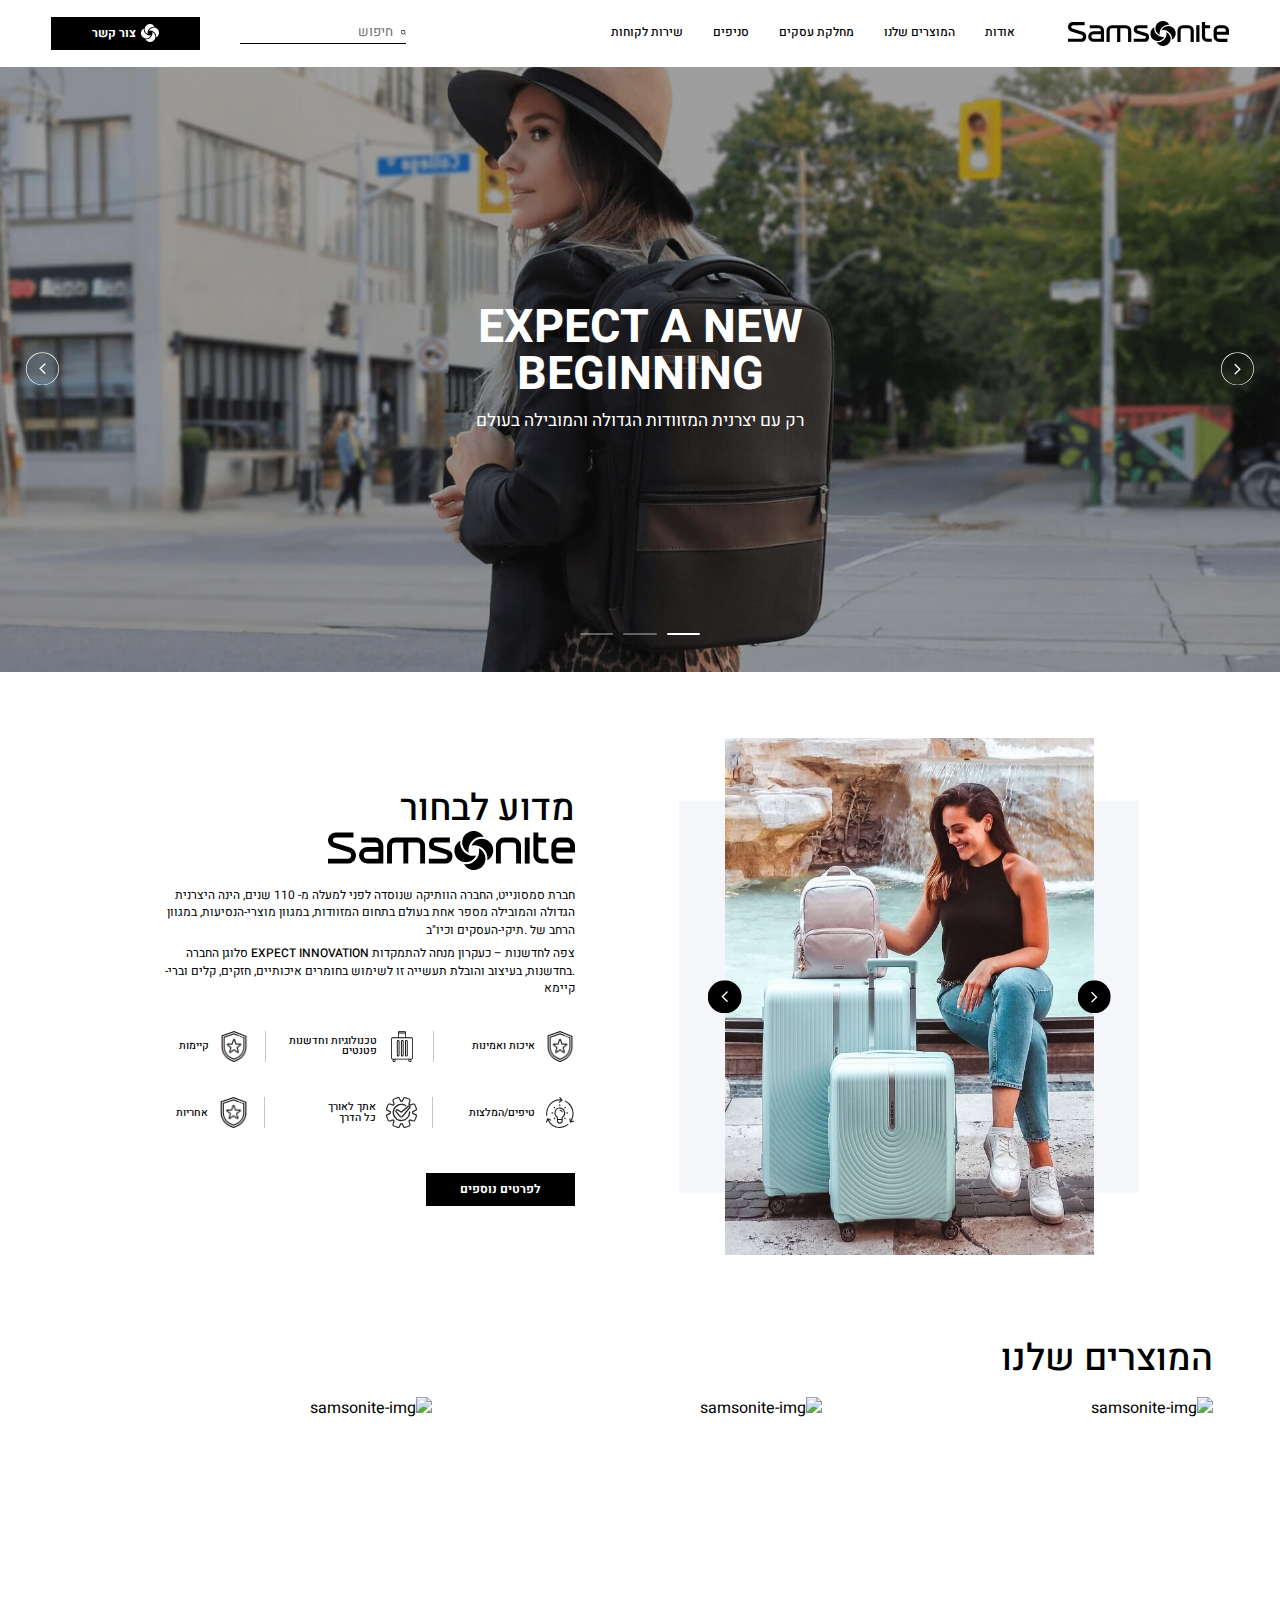
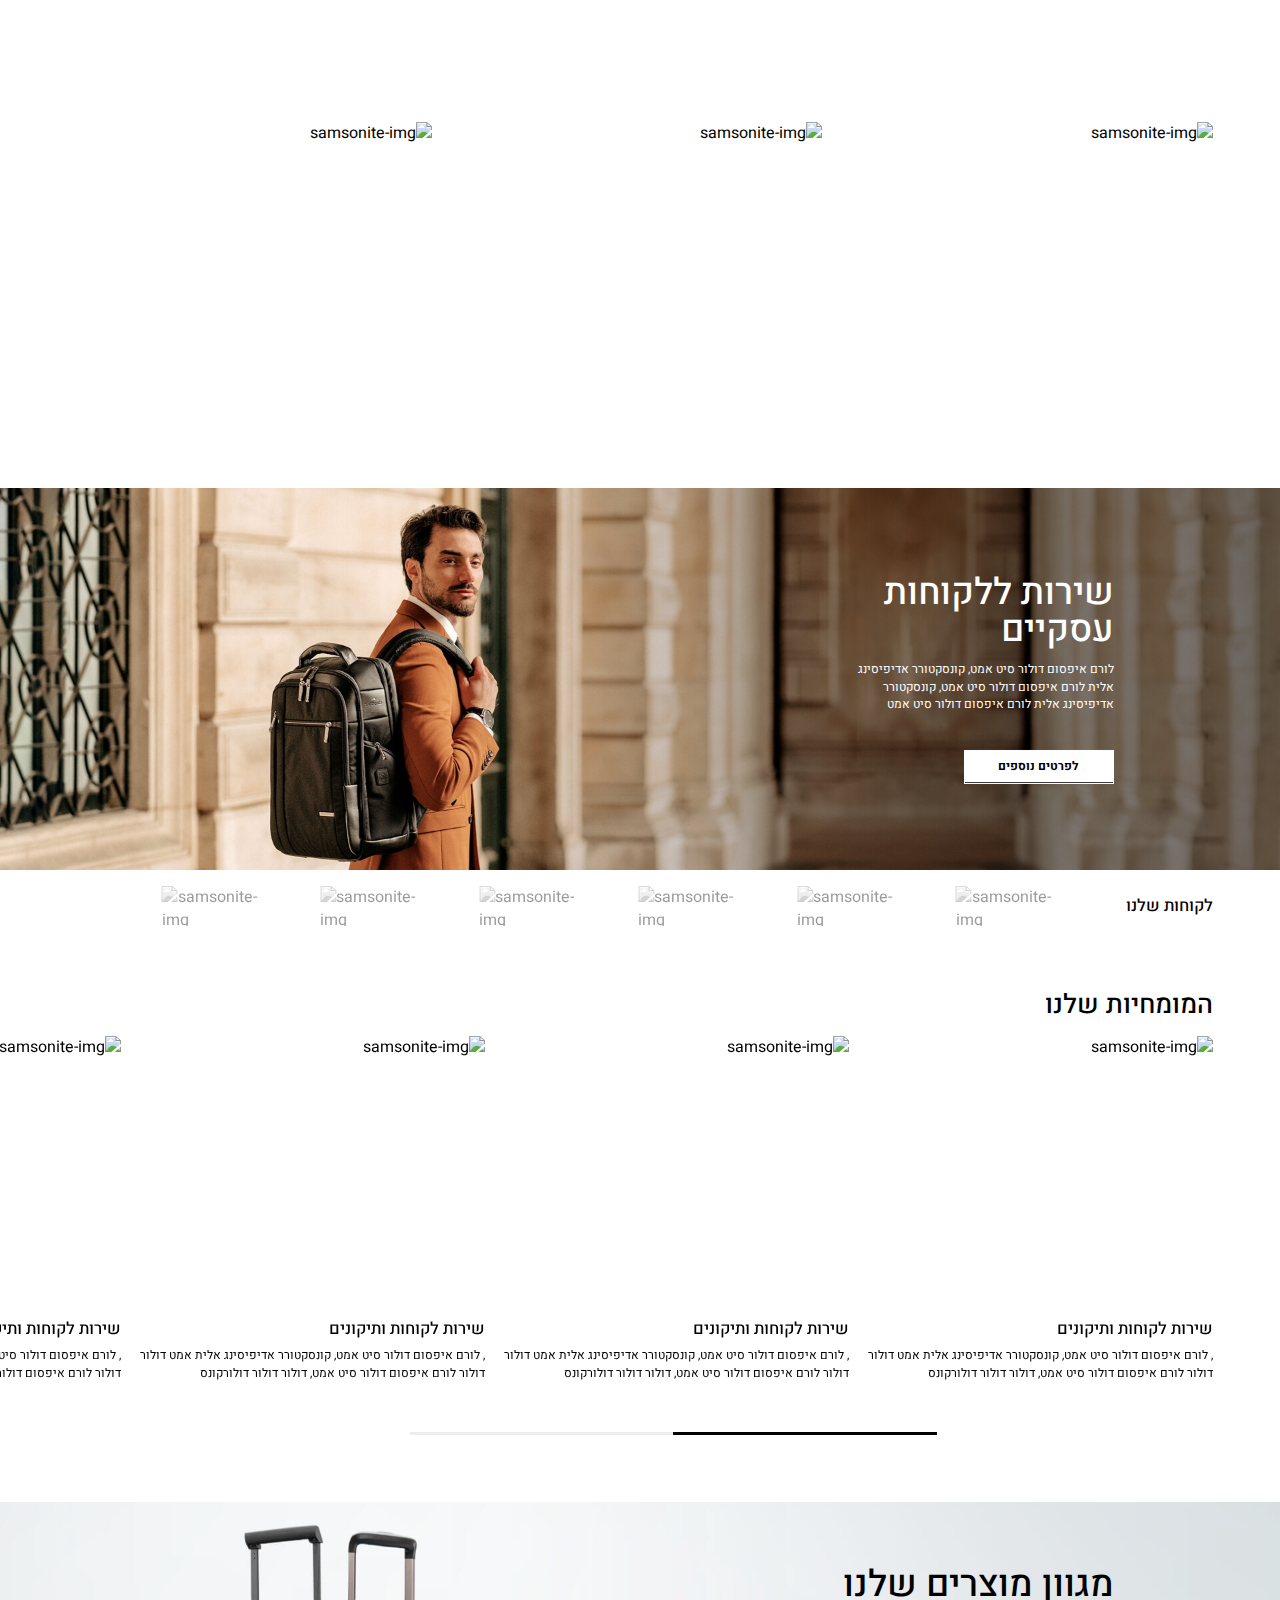
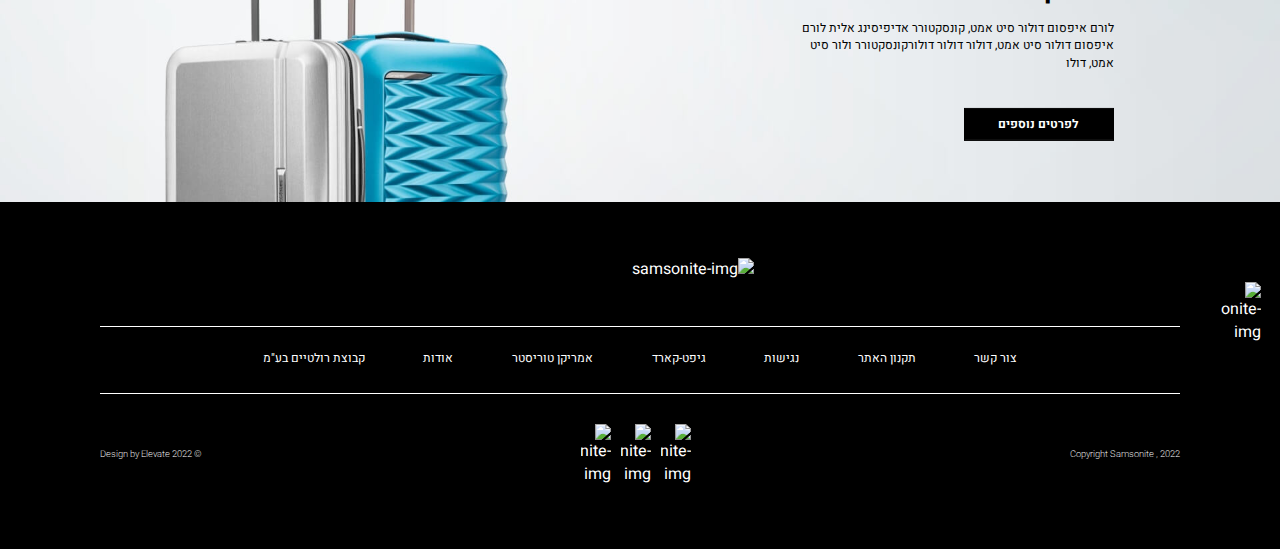
==== commit 9a65a7ed: "[IMP] - Improvements based on feedback" ====
--- a/index.html
+++ b/index.html
@@ -46,13 +46,13 @@
           <ul class="f-d-18 f-m-40 medium">
             <!-- Item -->
             <li>
-              <a href="#">
+              <a href="#" class="link">
                 אודות
               </a>
             </li>
             <!-- Item -->
             <li>
-              <a href="#" class="header-dropdown-collapse">המוצרים שלנו</a>
+              <a href="#" class="header-dropdown-collapse link">המוצרים שלנו</a>
               <div class="header-dropdown-menu">
                 <!-- Accordion -->
                 <div class="accordion">
@@ -71,13 +71,13 @@
                     <div class="collapse">
                       <div>
                         <p class="f-d-18 f-m-30 light">
-                          <a href="#">תיקי גב</a>
-                        </p>
-                        <p class="f-d-18 f-m-30 light">
-                          <a href="#">תיקי צד</a>
-                        </p>
-                        <p class="f-d-18 f-m-30 light">
-                          <a href="#">תיקים על גלגלים</a>
+                          <a href="#" class="link">תיקי גב</a>
+                        </p>
+                        <p class="f-d-18 f-m-30 light">
+                          <a href="#" class="link">תיקי צד</a>
+                        </p>
+                        <p class="f-d-18 f-m-30 light">
+                          <a href="#" class="link">תיקים על גלגלים</a>
                         </p>
                       </div>
                     </div>
@@ -97,10 +97,10 @@
                     <div class="collapse">
                       <div>
                         <p class="f-d-18 f-m-30 light">
-                          <a href="#">קשיחות</a>
-                        </p>
-                        <p class="f-d-18 f-m-30 light">
-                          <a href="#">רכות</a>
+                          <a href="#" class="link">קשיחות</a>
+                        </p>
+                        <p class="f-d-18 f-m-30 light">
+                          <a href="#" class="link">רכות</a>
                         </p>
                       </div>
                     </div>
@@ -120,13 +120,13 @@
                     <div class="collapse">
                       <div>
                         <p class="f-d-18 f-m-30 light">
-                          <a href="#">דיסני</a>
-                        </p>
-                        <p class="f-d-18 f-m-30 light">
-                          <a href="#">תיקי גב ופנאי</a>
-                        </p>
-                        <p class="f-d-18 f-m-30 light">
-                          <a href="#">מזוודות</a>
+                          <a href="#" class="link">דיסני</a>
+                        </p>
+                        <p class="f-d-18 f-m-30 light">
+                          <a href="#" class="link">תיקי גב ופנאי</a>
+                        </p>
+                        <p class="f-d-18 f-m-30 light">
+                          <a href="#" class="link">מזוודות</a>
                         </p>
                       </div>
                     </div>
@@ -146,10 +146,10 @@
                     <div class="collapse">
                       <div>
                         <p class="f-d-18 f-m-30 light">
-                          <a href="#">תיקי עסקים/מחשב</a>
-                        </p>
-                        <p class="f-d-18 f-m-30 light">
-                          <a href="#">אופנה</a>
+                          <a href="#" class="link">תיקי עסקים/מחשב</a>
+                        </p>
+                        <p class="f-d-18 f-m-30 light">
+                          <a href="#" class="link">אופנה</a>
                         </p>
                       </div>
                     </div>
@@ -169,16 +169,16 @@
                     <div class="collapse">
                       <div>
                         <p class="f-d-18 f-m-30 light">
-                          <a href="#">אביזרי נוחות לנסיעה</a>
-                        </p>
-                        <p class="f-d-18 f-m-30 light">
-                          <a href="#">תיקי רחצה</a>
-                        </p>
-                        <p class="f-d-18 f-m-30 light">
-                          <a href="#">מטריות</a>
-                        </p>
-                        <p class="f-d-18 f-m-30 light">
-                          <a href="#">ארנקים</a>
+                          <a href="#" class="link">אביזרי נוחות לנסיעה</a>
+                        </p>
+                        <p class="f-d-18 f-m-30 light">
+                          <a href="#" class="link">תיקי רחצה</a>
+                        </p>
+                        <p class="f-d-18 f-m-30 light">
+                          <a href="#" class="link">מטריות</a>
+                        </p>
+                        <p class="f-d-18 f-m-30 light">
+                          <a href="#" class="link">ארנקים</a>
                         </p>
                       </div>
                     </div>
@@ -198,10 +198,10 @@
                     <div class="collapse">
                       <div>
                         <p class="f-d-18 f-m-30 light">
-                          <a href="#">קולקציות חדשות</a>
-                        </p>
-                        <p class="f-d-18 f-m-30 light">
-                          <a href="#">מבצעים</a>
+                          <a href="#" class="link">קולקציות חדשות</a>
+                        </p>
+                        <p class="f-d-18 f-m-30 light">
+                          <a href="#" class="link">מבצעים</a>
                         </p>
                       </div>
                     </div>
@@ -211,19 +211,19 @@
             </li>
             <!-- Item -->
             <li>
-              <a href="#">
+              <a href="#" class="link">
                 מחלקת עסקים
               </a>
             </li>
             <!-- Item -->
             <li>
-              <a href="#">
+              <a href="#" class="link">
                 סניפים
               </a>
             </li>
             <!-- Item -->
             <li>
-              <a href="#">
+              <a href="#" class="link">
                 שירות לקוחות
               </a>
             </li>
@@ -628,31 +628,31 @@
         <ul class="f-d-18 f-m-38">
           <!-- Item -->
           <li>
-            <a href="#">צור קשר</a>
+            <a href="#" class="link link-white">צור קשר</a>
           </li>
           <!-- Item -->
           <li>
-            <a href="#">תקנון האתר</a>
+            <a href="#" class="link link-white">תקנון האתר</a>
           </li>
           <!-- Item -->
           <li>
-            <a href="#">נגישות</a>
+            <a href="#" class="link link-white">נגישות</a>
           </li>
           <!-- Item -->
           <li>
-            <a href="#">גיפט-קארד</a>
+            <a href="#" class="link link-white">גיפט-קארד</a>
           </li>
           <!-- Item -->
           <li>
-            <a href="#">אמריקן טוריסטר</a>
+            <a href="#" class="link link-white">אמריקן טוריסטר</a>
           </li>
           <!-- Item -->
           <li>
-            <a href="#">אודות</a>
+            <a href="#" class="link link-white">אודות</a>
           </li>
           <!-- Item -->
           <li>
-            <a href="#">קבוצת רולטיים בע"מ</a>
+            <a href="#" class="link link-white">קבוצת רולטיים בע"מ</a>
           </li>
         </ul>
       </div>
@@ -680,7 +680,7 @@
         <p class="f-m-26">נגישות</p>
       </a>
     </div>
-    <a href="#" class="btn btn-secondary"><span><img class="lazy" data-src="img/global/logo-icon.svg" alt="samsonite-img"> צור קשר</span></a>
+    <a href="#" class="btn btn-secondary scroll-to-link"><span><img class="lazy" data-src="img/global/logo-icon.svg" alt="samsonite-img"> צור קשר</span></a>
   </div>
 
   <!-- Script (Vendor) -->
--- a/css/elevate-framework.css
+++ b/css/elevate-framework.css
@@ -156,6 +156,7 @@
 .f-d-90 {font-size: 4.68vw !important; /* 90px */ }
 .f-d-95 {font-size: 4.95vw !important; /* 95px */ }
 .f-d-100 {font-size: 5.2vw !important; /* 100px */ }
+.f-d-200 {font-size: 10.4vw !important; /* 200px */ }
 
 /* Font Mobile (f-m) */
 /* Fonts made from 750px desktop design */
@@ -198,6 +199,7 @@
   .f-m-95 {font-size: 12.66vw !important; /* 95px */ }
   .f-m-100 {font-size: 13.3vw !important; /* 100px */ }
   .f-m-105 {font-size: 14vw !important; /* 105px */ }
+  .f-m-200 {font-size: 26.66vw !important; /* 200px */ }
 }
 
 .ultra-light {
--- a/css/style.css
+++ b/css/style.css
@@ -1,5 +1,9 @@
 /* #Global
 ================================================== */
+html {
+  scroll-behavior: smooth;
+}
+
 body {
   font-family: 'Heebo', sans-serif;
   line-height: 1.45;
@@ -81,12 +85,37 @@
 .link {
   display: inline-flex;
   align-items: center;
-  border-bottom: 1px solid black;
 }
 
 .link img {
   width: .3vw;
   margin-right: .625vw;
+}
+
+.link {
+  padding-bottom: .15vw;
+  position: relative;
+}
+
+.link::before {
+  content: "";
+  position: absolute;
+  display: block;
+  width: 100%;
+  height: 1px;
+  bottom: 0;
+  left: 0;
+  background-color: black;
+  transform: scaleX(0);
+  transition: transform 0.4s ease;
+}
+
+.link:hover::before {
+  transform: scaleX(1);
+}
+
+.link.link-white::before {
+  background-color: white;
 }
 
 /* Btn */
@@ -102,6 +131,12 @@
   backface-visibility: hidden;
   border: 1px solid transparent;
   transition: all .3s ease;
+  font-weight: 700;
+  min-width: 11.45vw;
+}
+
+.btn span {
+  min-width: 11.45vw;
 }
 
 .btn.btn-small {
@@ -246,6 +281,11 @@
 @media (max-width: 1023.98px) {
 
   /* Link */
+  .link {
+    padding-bottom: 1vw;
+    position: relative;
+  } 
+
   .link img {
     width: .3vw;
     margin-right: .625vw;
@@ -256,6 +296,11 @@
     height: 10vw;
     font-size: 4vw;
     padding: 0 9vw;
+  }
+
+  .btn,
+  .btn span {
+    min-width: 40vw;
   }
 
   /* Primary */
@@ -368,14 +413,8 @@
   align-items: center;
 }
 
-.header-links>ul>li>a {
-  border-bottom: 3px solid transparent;
-  transition: all .3s ease;
-}
-
-.header-links>ul>li>a:hover,
-.header-links>ul>li>a.active {
-  border-bottom: 3px solid black;
+.header-links>ul>li>a::before {
+  height: 3px;
 }
 
 .header-links ul {
@@ -547,6 +586,10 @@
     padding: 4vw 0;
   }
 
+  .header-links>ul>li>a::before {
+    height: 1px;
+  }
+
   .header-links ul {
     display: block;
   }
@@ -2040,7 +2083,7 @@
 /* #Contact Form
 ================================================== */
 .contact-form {
-  padding: 2.3vw 0 7.9vw 0;
+  padding: 7.55vw 0 7.9vw 0;
 }
 
 .contact-form .container {
@@ -2080,7 +2123,7 @@
 
 @media (max-width: 1023.98px) {
   .contact-form {
-    padding: 4vw 0 22vw 0;
+    padding: 22vw 0;
   }
 
   .contact-form .container {
@@ -2252,12 +2295,8 @@
 /* #Post Slider
 ================================================== */
 .reviews-slider {
-  padding: 5.2vw 0;
+  padding: 5.2vw 0 0 0;
   overflow: hidden;
-}
-
-.landing-page .reviews-slider {
-  padding: 7.8vw 0 6.77vw 0;
 }
 
 .reviews-slider .container {
@@ -2301,7 +2340,7 @@
 
 @media (max-width: 1023.98px) {
   .reviews-slider {
-    padding: 13.33vw 0 17.33vw 0;
+    padding: 13.33vw 0 0 0;
   }
 
   .reviews-slider .container {
@@ -2378,4 +2417,204 @@
     height: 6.93vw;
     margin-top: 2.66vw;
   }
+}
+
+/* #Story 
+================================================== */
+.story {
+  position: relative;
+}
+
+.story .img img {
+  width: 100%;
+}
+
+.story .text {
+  position: absolute;
+  top: 50%;
+  transform: translateY(-50%);
+  right: 12.5vw;
+  width: 23.85vw;
+}
+
+.story .text h2 {
+  margin-bottom: 1.3vw;
+}
+
+.story .text h2 img {
+  width: 13.5vw;
+}
+
+.story .text p {
+  line-height: 1.55;
+}
+
+@media (max-width: 1023.98px) {
+  .story .text {
+    position: static;
+    transform: none;
+    margin-right: 5.33vw;
+    width: 83.73%;
+    padding-top: 2vw;
+    padding-bottom: 18.66vw;
+  }
+  
+  .story .text h2 {
+    margin-bottom: 2.66vw;
+  }
+  
+  .story .text h2 img {
+    display: inline-block;
+    width: 36vw;
+  }
+  
+  .story .text p {
+    line-height: 1.15;
+  }
+}
+
+/* #Video Section
+================================================== */
+.video-section {
+  position: relative;
+}
+
+.video-section picture,
+.video-section picture img {
+  width: 100%;
+}
+
+.video-section a {
+  position: absolute;
+  top: 50%;
+  left: 50%;
+  transform: translate(-50%, -50%);
+}
+
+.video-section a img {
+  width: 4vw;
+}
+
+@media (max-width: 1023.98px) {
+  .video-section a img {
+    width: 16vw;
+  }
+}
+
+/* #Media Boxes
+================================================== */
+.media-boxes {
+  padding: 6.77vw 0 3.125vw 0;
+}
+
+.media-boxes .container {
+  width: 90%;
+}
+
+.media-box {
+  display: flex;
+}
+
+.media-box .img,
+.media-box .text {
+  flex: 0 0 50%;
+}
+
+.media-box:nth-child(even) {
+  flex-direction: row-reverse;
+}
+
+.media-box .img img {
+  width: 100%;
+  height: 28.94vw;
+  object-fit: cover;
+  object-position: center;
+}
+
+.media-box .text {
+  display: flex;
+  align-items: center;
+  justify-content: center;
+  text-align: center;
+}
+
+.media-box .text-wrap {
+  width: 28.95vw;
+}
+
+.media-box p {
+  line-height: 1.66;
+}
+
+@media (max-width: 1023.98px) {
+  .media-boxes {
+    padding: 0;
+    margin-bottom: 4vw;
+  }
+  
+  .media-boxes .container {
+    width: 100%;
+  }
+  
+  .media-box {
+    display: block;
+  }
+  
+  .media-box .img img {
+    height: 76.4vw;
+  }
+  
+  .media-box .text {
+    display: block;
+    text-align: right;
+    padding: 12vw 0;
+  }
+  
+  .media-box .text-wrap {
+    width: 86%;
+    margin: 0 auto;
+  }
+  
+  .media-box p {
+    line-height: 1.15;
+  }
+}
+
+/* #Error
+================================================== */
+.error {
+  position: relative;
+}
+
+.error .img img,
+.error .img picture {
+  width: 100%;
+}
+
+.error .text {
+  position: absolute;
+  top: 50%;
+  left: 50%;
+  transform: translate(-50%, -50%);
+  text-align: center;
+  color: white;
+}
+
+.error h1 {
+  line-height: .95;
+}
+
+.error p {
+  margin-bottom: 1.5vw;
+  line-height: 1.2;
+}
+
+@media (max-width: 1023.98px) {
+  .error h1 {
+    line-height: .95;
+  }
+  
+  .error p {
+    margin-bottom: 4vw;
+  }
 }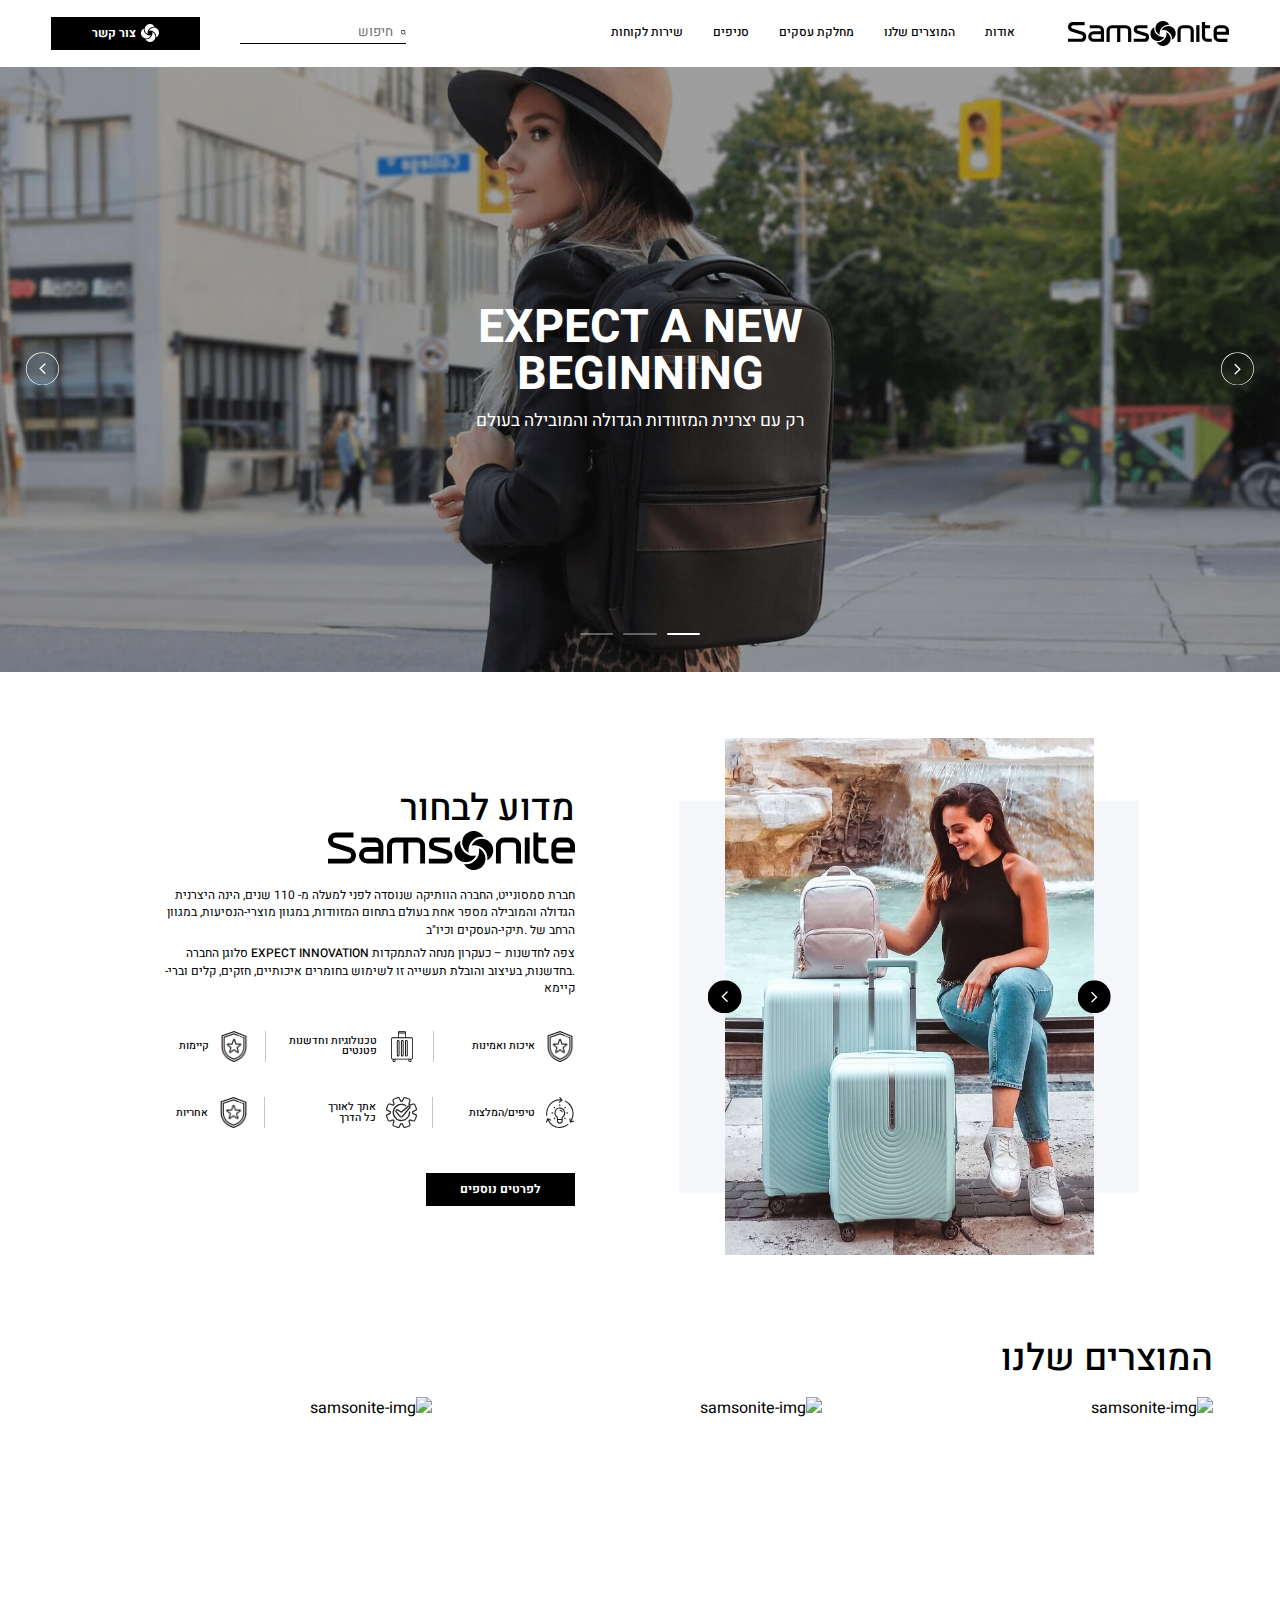
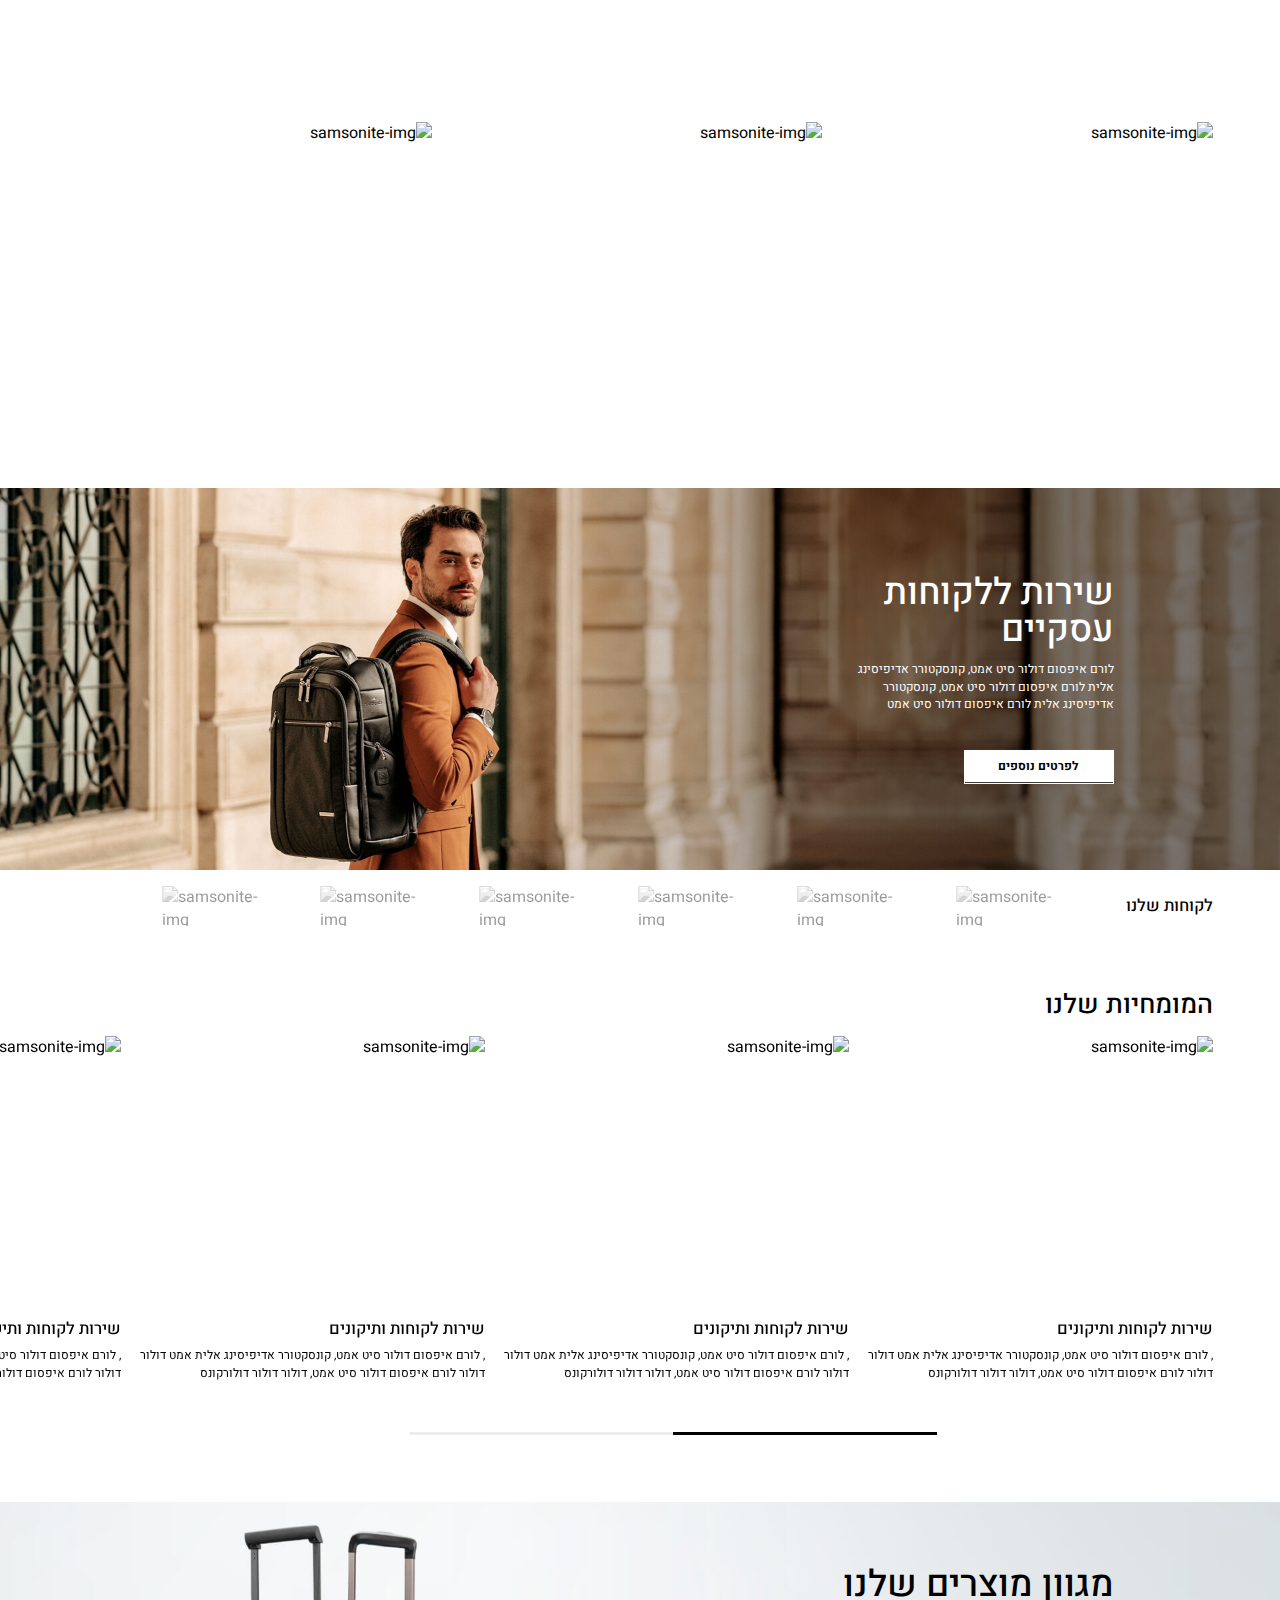
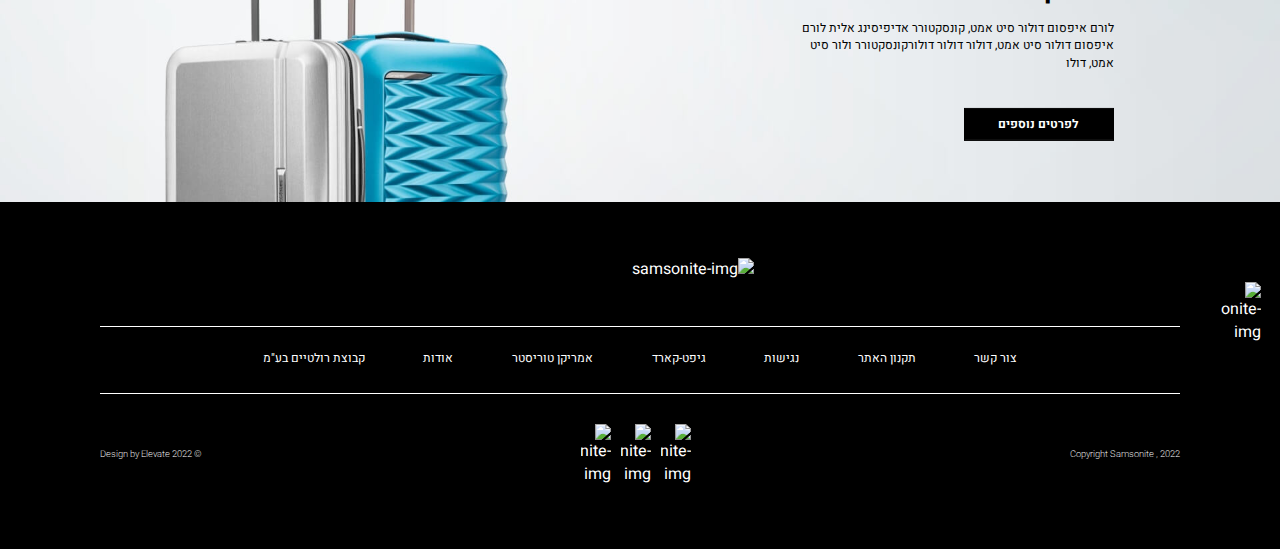
==== commit 63b58914: "[ADD] - Contact Popup" ====
--- a/index.html
+++ b/index.html
@@ -244,7 +244,7 @@
       </div>
       <!-- Btn -->
       <div class="header-btn d-desktop">
-        <a href="#" class="btn btn-secondary"><span><img class="lazy" data-src="img/global/logo-icon.svg" alt="samsonite-img"> צור קשר</span></a>
+        <a href="#" class="popup-toggler btn btn-secondary" data-popup="#contactPopup"><span><img class="lazy" data-src="img/global/logo-icon.svg" alt="samsonite-img"> צור קשר</span></a>
       </div>
     </div>
   </header>
@@ -680,7 +680,43 @@
         <p class="f-m-26">נגישות</p>
       </a>
     </div>
-    <a href="#" class="btn btn-secondary scroll-to-link"><span><img class="lazy" data-src="img/global/logo-icon.svg" alt="samsonite-img"> צור קשר</span></a>
+    <a href="#" class="btn btn-secondary popup-toggler" data-popup="#contactPopup"><span><img class="lazy" data-src="img/global/logo-icon.svg" alt="samsonite-img"> צור קשר</span></a>
+  </div>
+
+  <!-- Popup -->
+  <div class="popup" id="contactPopup">
+    <!-- Content -->
+    <div class="popup-content">
+      <!-- Close -->
+      <a href="#" class="popup-close">
+        <img class="lazy" data-src="img/icons/close.svg" alt="samsonite-img">
+      </a>
+      <!-- Img -->
+      <div class="img">
+        <img class="lazy" data-src="img/global/contact-popup-img.jpg" alt="samsonite-img">
+      </div>
+      <!-- Text -->
+      <div class="text">
+        <div class="heading">
+          <h2 class="f-d-50 f-m-60 medium">צור קשר</h2>
+          <p class="f-d-18 f-m-32">השאר פרטים ונציג יחזור אליך בהקדם</p>
+        </div>
+        <form>
+          <input type="text" class="input-primary f-d-18 f-m-28" placeholder="שם מלא">
+          <input type="text" class="input-primary f-d-18 f-m-28" placeholder="טלפון">
+          <input type="text" class="input-primary f-d-18 f-m-28" placeholder="אימייל">
+          <select class="select-primary f-d-18 f-m-28">
+            <option value="1">סיבת פנייה</option>
+            <option value="2">סיבת פנייה</option>
+            <option value="3">סיבת פנייה</option>
+          </select>
+          <input type="text" class="input-primary f-d-18 f-m-28" placeholder="הודעה">
+        </form>
+        <div class="contact-form-btn">
+          <a href="#" class="btn btn-secondary"><span>שלח</span></a>
+        </div>
+      </div>
+    </div>
   </div>
 
   <!-- Script (Vendor) -->
--- a/css/style.css
+++ b/css/style.css
@@ -1920,6 +1920,63 @@
   }
 }
 
+/* #Sticky Menu 2
+================================================== */
+.sticky-menu-2 {
+  position: fixed;
+  bottom: 1.3vw;
+  left: 1.5vw;
+  z-index: 1000;
+}
+
+.sticky-menu-2 .btn,
+.sticky-menu-2 .btn span {
+  width: 8vw;
+  height: 6vw;
+  display: flex;
+  flex-direction: column;
+  color: white!important;
+  border-radius: 4px;
+  font-size: 1.04vw;
+}
+
+.sticky-menu-2 .btn-secondary span::before {
+  display: none;
+}
+
+.sticky-menu-2 .btn img {
+  width: 2.2vw;
+  margin-bottom: .5vw;
+}
+
+@media (max-width: 1023.98px) {
+  .sticky-menu-2 {
+    bottom: 13.33vw;
+    left: 0;
+  }
+  
+  .sticky-menu-2 .btn,
+  .sticky-menu-2 .btn span {
+    width: 24.66vw;
+    height: 18.66vw;
+    border-top-left-radius: 0;
+    border-bottom-left-radius: 0;
+    padding: 0;
+    min-width: 0;
+    font-size: 3.46vw;
+    font-weight: 500;
+  }
+  
+  .sticky-menu-2 .btn-secondary span::before {
+    display: none;
+  }
+  
+  .sticky-menu-2 .btn img {
+    width: 6.8vw;
+    margin-bottom: 1.33vw;
+  }
+}
+
 /* #Media 1
 ================================================== */
 .media-1 {
@@ -2479,8 +2536,8 @@
   position: relative;
 }
 
-.video-section picture,
-.video-section picture img {
+.video-section .video video,
+.video-section .video source {
   width: 100%;
 }
 
@@ -2617,4 +2674,297 @@
   .error p {
     margin-bottom: 4vw;
   }
+}
+
+/* #Text Page
+================================================== */
+.text-page-content {
+  padding: 2.6vw 0 6.77vw 0;
+}
+
+.text-page-content .container {
+  width: 52.3%;
+}
+
+.text-page-content ol {
+  padding-right: 19px;
+}
+
+.text-page-content h2 {
+  margin-top: 1.5vw;
+  margin-bottom: .5vw;
+}
+
+.text-page-content p {
+  margin-bottom: .78vw;
+}
+
+.text-page-content ol li:not(:last-child) {
+  margin-bottom: .5vw;
+}
+
+@media (max-width: 1023.98px) {
+  .text-page-content {
+    padding: 2.66vw 0 17.33vw 0;
+  }
+  
+  .text-page-content .container {
+    width: 90%;
+  }
+  
+  .text-page-content h2 {
+    margin-top: 9.33vw;
+    margin-bottom: 2.4vw;
+  }
+  
+  .text-page-content p {
+    margin-bottom: 2.4vw;
+  }
+  
+  .text-page-content ol li:not(:last-child) {
+    margin-bottom: 2.4vw;
+  }
+}
+
+/* #Customer Service Icons
+================================================== */
+.customer-service-icons {
+  padding: 5.2vw 0;
+}
+
+.customer-service-icons ul,
+.customer-service-icons ul li,
+.customer-service-icons ul li a {
+  display: flex;
+  align-items: center;
+  justify-content: center;
+}
+
+.customer-service-icons ul li {
+  line-height: 1.22;
+}
+
+.customer-service-icons ul li:not(:last-child) {
+  margin-left: 3.65vw;
+}
+
+.customer-service-icons img {
+  width: 2.34vw;
+  margin-left: .78vw;
+}
+
+@media (max-width: 1023.98px) {
+  .customer-service-icons {
+    padding: 12vw 0;
+  }
+
+  .customer-service-icons ul {
+    flex-wrap: wrap;
+    justify-content: flex-start;
+  }
+
+  .customer-service-icons ul li {
+    flex: 0 0 50%
+  }
+  
+  .customer-service-icons ul li a {
+    flex-direction: column;
+    text-align: center;
+  }
+  
+  .customer-service-icons ul li {
+    line-height: 1.22;
+  }
+  
+  .customer-service-icons ul li:not(:last-child) {
+    margin-left: 0;
+    margin-bottom: 9.33vw;
+  }
+  
+  .customer-service-icons img {
+    width: 10.26vw;
+    margin-left: 0;
+    margin-bottom: 3.33vw;
+  }
+}
+
+/* #Tips
+================================================== */
+.tips {
+  padding: 6.25vw 0 7.5vw 0;
+}
+
+.tips .container {
+  width: 64%;
+}
+
+.tips .heading {
+  text-align: center;
+  width: 24vw;
+  margin: 0 auto;
+  margin-bottom: 3.125vw;
+}
+
+.tips ul {
+  display: flex;
+  flex-wrap: wrap;
+  justify-content: space-between;
+  margin-bottom: -5.2vw;
+}
+
+.tips li {
+  flex: 0 0 17.5vw;
+  border-top: 1px solid #30384A;
+  padding-top: 1vw;
+  margin-bottom: 5.2vw;
+}
+
+.tips h3 {
+  margin-bottom: .25vw;
+}
+
+@media (max-width: 1023.98px) {
+  .tips {
+    padding: 13.33vw 0 24.66vw 0;
+  }
+  
+  .tips .container {
+    width: 90%;
+  }
+  
+  .tips .heading {
+    text-align: center;
+    width: 90%;
+    margin-bottom: 9.33vw;
+  }
+  
+  .tips ul {
+    display: block;
+    margin-bottom: -9.33vw;
+  }
+  
+  .tips li {
+    padding-top: 5.33vw;
+    margin-bottom: 9.33vw;
+  }
+  
+  .tips h3 {
+    margin-bottom: .5vw;
+  }
+}
+
+/* #Popup
+================================================== */
+.popup {
+  background-color: rgba(0, 0, 0, .44);
+}
+
+.popup-content {
+  width: 57.3%;
+  position: relative;
+}
+
+.popup-close {
+  position: absolute;
+  top: 1.14vw;
+  right: 1.14vw;
+}
+
+.popup-close img {
+  width: .94vw;
+}
+
+@media (max-width: 1023.98px) {
+  .popup-content {
+    width: 90%;
+  }
+  
+  .popup-close {
+    top: 2.93vw;
+    right: 2.93vw;
+  }
+  
+  .popup-close img {
+    width: 4vw;
+  }
+}
+
+/* #Contact Popup
+================================================== */
+#contactPopup .popup-content {
+  display: flex;
+  align-items: center;
+}
+
+#contactPopup .img {
+  flex: 0 0 16.92vw;
+}
+
+#contactPopup .img img {
+  height: 26vw;
+  width: 100%;
+  object-fit: cover;
+  object-position: center;
+}
+
+#contactPopup .text {
+  padding: 0 3.125vw;
+}
+
+#contactPopup .heading {
+  text-align: center;
+  margin-bottom: 1.5vw;
+}
+
+#contactPopup form {
+  display: flex;
+  flex-wrap: wrap;
+  justify-content: space-between;
+  margin-bottom: -1.25vw;
+}
+
+#contactPopup form>* {
+  flex: 0 0 47%;
+  margin-bottom: 1.25vw;
+}
+
+#contactPopup form>*:last-child {
+  flex: 0 0 100%;
+}
+
+#contactPopup .contact-form-btn {
+  margin-top: 1.5vw;
+}
+
+@media (max-width: 1023.98px) {
+  #contactPopup .img {
+    display: none;
+  }
+  
+  #contactPopup .text {
+    padding: 16vw 5.8vw;
+  }
+
+  #contactPopup .heading {
+    margin-bottom: 6.65vw;
+  }
+
+  #contactPopup form {
+    margin-bottom: -5.33vw;
+  }
+
+  #contactPopup form>* {
+    margin-bottom: 5.33vw;
+    flex: 0 0 100%;
+  }
+
+  #contactPopup form>*:nth-child(5),
+  #contactPopup form>*:nth-child(6) {
+    flex: 0 0 100%;
+  }
+
+  #contactPopup .contact-form-btn {
+    margin-top: 8.6vw;
+    text-align: center;
+  }
 }